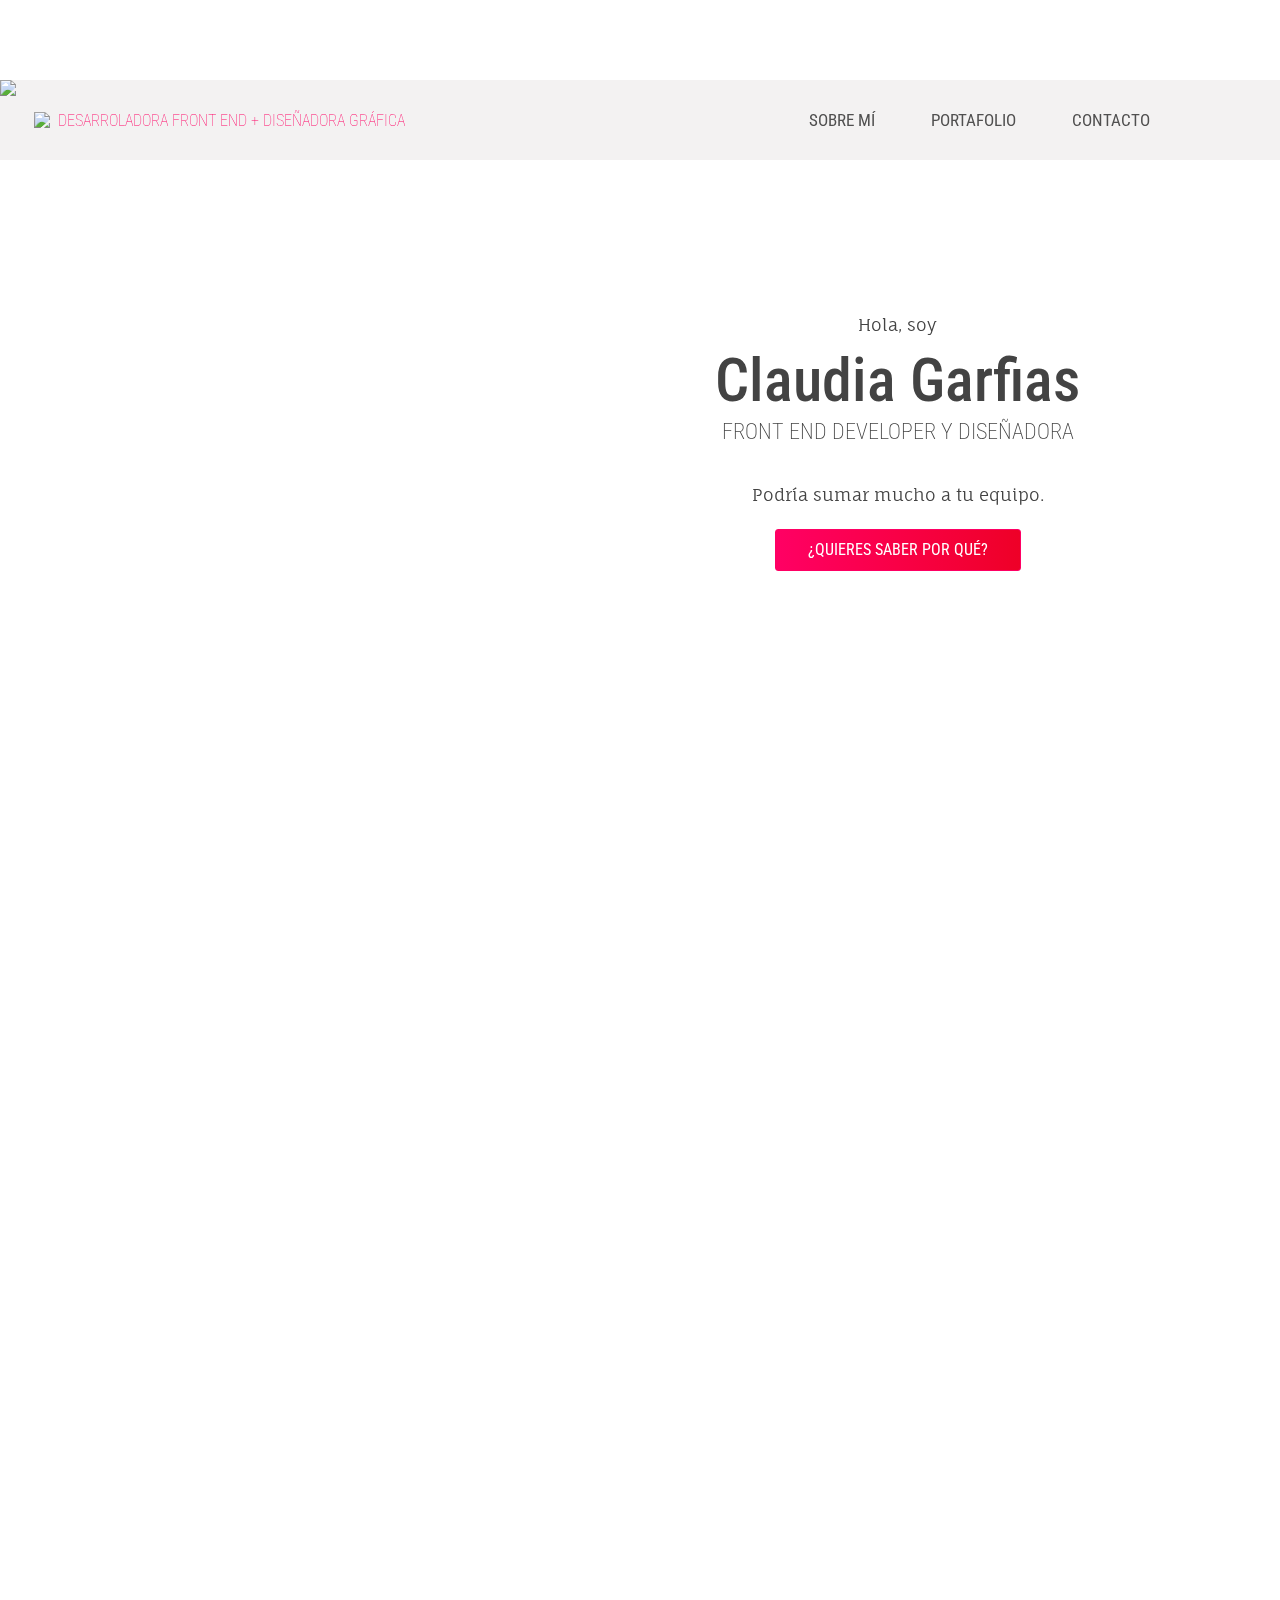
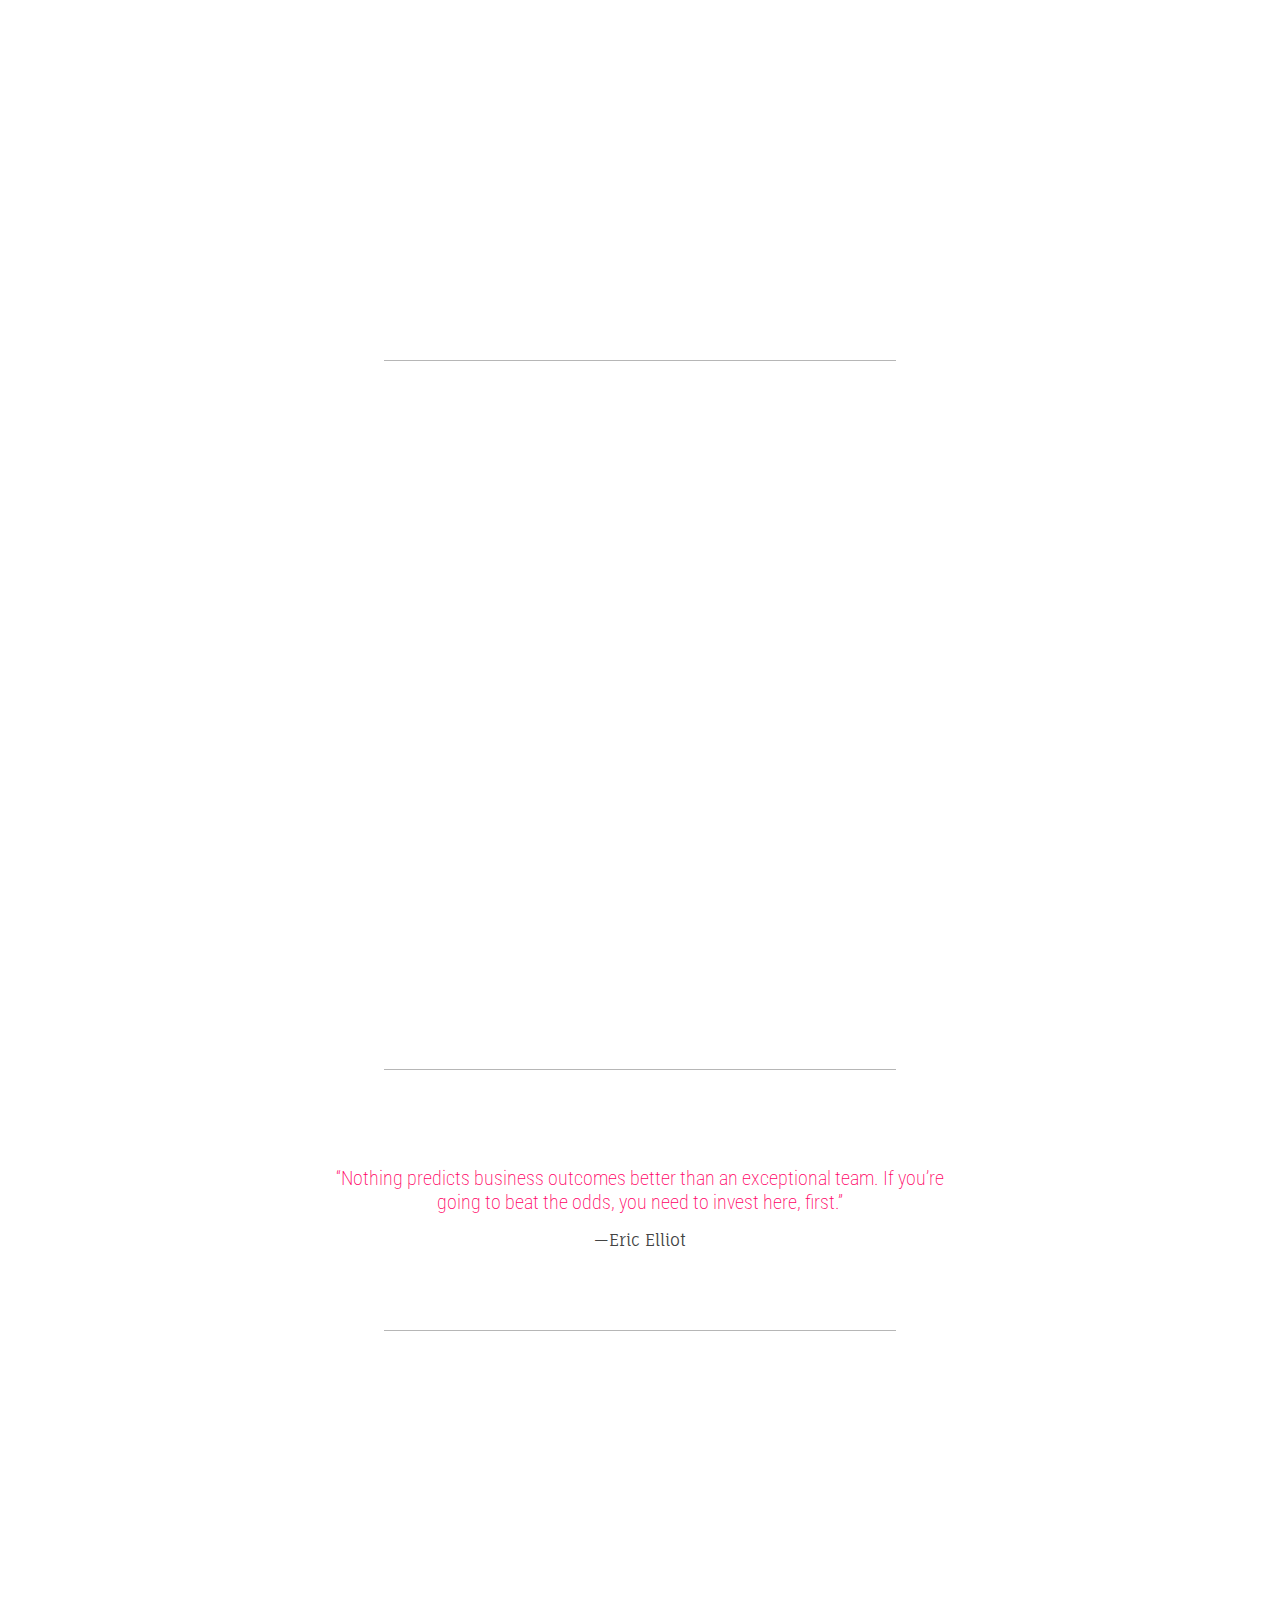
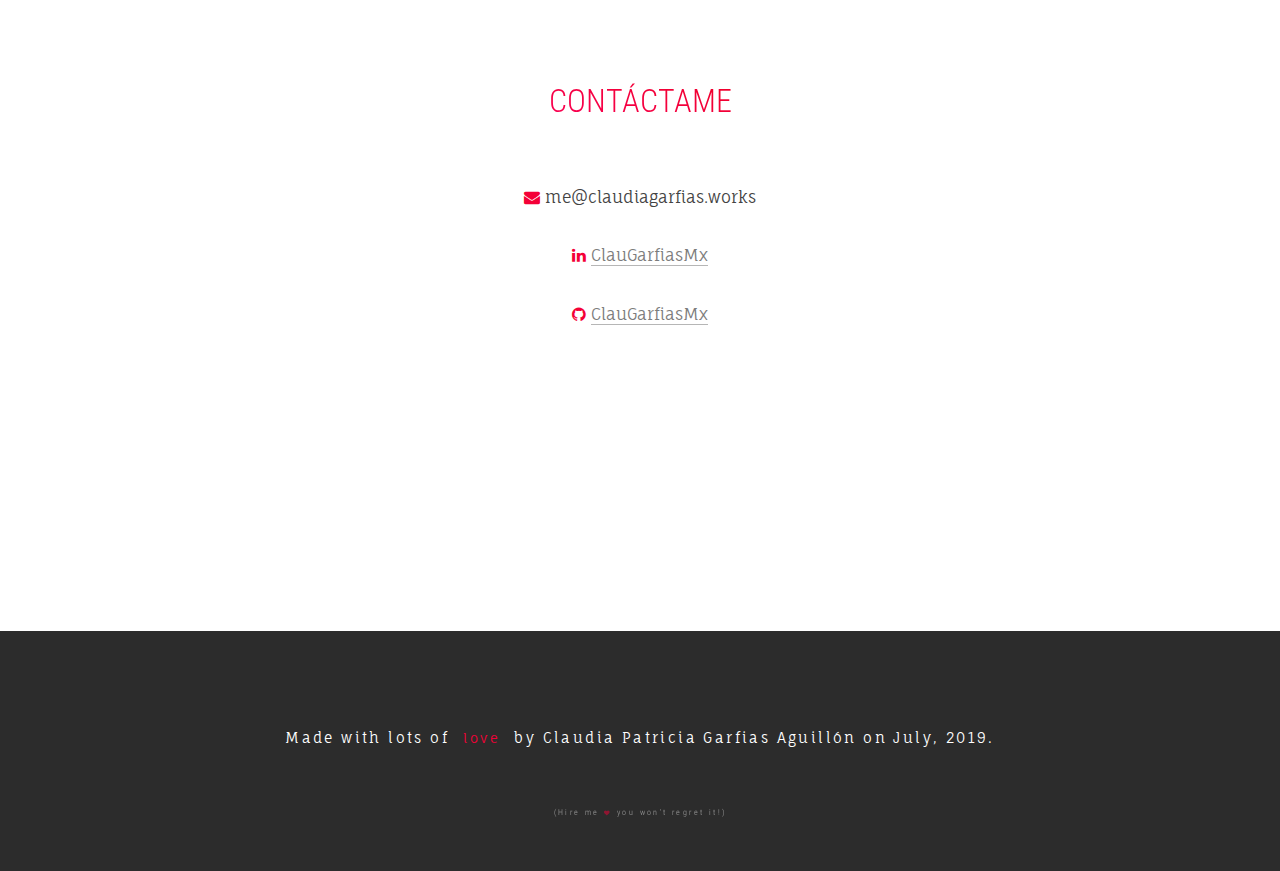
==== index.html @ 8181cc08 "the first commit" ====
<!DOCTYPE html>
<html>
  <head>
    <meta charset="utf-8" />
    <meta name="viewport" content="width=device-width, initial-scale=1" />
    <title>claudiaG | Frontend Designer</title>
    <meta
      property="og:site_name"
      content="Front End Developer + Graphic Designer, Let's work Together"
    />
    <meta property="og:locale" content="es_MX" />
    <meta property="og:type" content="website" />
    <meta property="og:title" content="Claudia Garfias: Frontend Developer" />
    <meta property="og:description" content="About Claudia & Projects" />
    <meta property="og:url" content="https://claudiagarfias.works/index.html" />
    <meta
      property="og:image"
      content="https://claudiagarfias.works/assets/claudia-garfias-frontend-developer-og-image"
    />
    <link
      rel="icon"
      type="image/png"
      href="https://claudiagarfias.works/assets/icon-clauG.png"
    />
    <link rel="stylesheet" href="https://unpkg.com/aos@next/dist/aos.css" />
    <link rel="stylesheet" href="font-awesome-4.7.0/css/font-awesome.min.css" />
    <link rel="stylesheet" href="style.css" />
  </head>

  <body>
    <header
      class="header-menu"
      data-aos="fade-zoom-in"
      data-aos-easing="ease-in-back"
    >
      <nav class="flex-row" id="main-nav">
        <div >

          <div id="reload-from-logo" class="main-nav-logo flex-row">
            <img 
            src="https://claudiagarfias.works/assets/logo-clauG.png"/>
            DESARROLADORA FRONT END + DISEÑADORA GRÁFICA</div>
        </div>
        <div id="main-menu" class="flex-row">
          <ul class="flex-row">
            <li><a href="#about">Sobre mí</a></li>
            <li><a href="#portfolio">Portafolio</a></li>
            <li><a class="contact-link" href="#contact">Contacto</a></li>
          </ul>
        </div>
      </nav>
    </header>
    <main class="main-container">
      <section class="ParallaxContainer">
        <img
          data-aos="fade-right"
          data-aos-delay="400"
          data-aos-duration="1500"
          class="profile-pic"
          src="https://claudiagarfias.works/assets/claudia-garfias-frontend-designer-forest-background-pinker.jpg"
        />
        <div class="hero-text">
          <div>
            <p class="iam" data-aos="flip-up" data-aos-delay="400">
              Hola, soy
            </p>
            <h1 data-aos="flip-up" data-aos-delay="500">
              Claudia Garfias
            </h1>
            <h3 data-aos="flip-up" data-aos-delay="600">
              <span>Front End Developer y Diseñadora</span>
            </h3>
            <p class="iam" data-aos="flip-up" data-aos-delay="600">
              Podría sumar mucho a tu equipo.
            </p>
            <button
              class="to-contact-button to-contact"
              data-aos="flip-up"
              data-aos-delay="700"
            >
              ¿Quieres saber por qué?
            </button>
            <div data-aos="flip-up" data-aos-delay="800"></div>
          </div>
        </div>
      </section>

      <section id="content">
        <!-- /////// ABOUT ME /////// -->
        <article class="about-me-article flex-center" id="about">
          <div>
            <header data-aos="zoom-out-down">
              <img
                class="logo-cg"
                src="https://claudiagarfias.works/assets/logo-clauG.jpg"
              />

              <h2 class="h2-styled">Soy Desarrolladora Front End + Diseñadora Gráfica</h2>
              <h3>
                <p
                  href=""
                  class="typewrite"
                  data-period="=1500"
                  data-type='[ "Autodidacta", "Trabajo en Equipo","Flexible", "Retributiva", "Creativa",  "Honesta", "Feedback Efectivo" ]'
                >
                  <span class="wrap"></span>
                </p>
              </h3>
            </header>
            <div data-aos="zoom-out-up">
              <p class="about-me-p">
                Aprendí de forma<strong> autodidacta</strong>
                a construir sitios web con
                <strong>WordPress, HTML y CSS</strong>. Luego entré al Bootcamp
                de <a href="https://laboratoria.la" target="_blank" rel="noopener noreferrer">Laboratoria</a>
                , donde desarrollé aplicaciones web usando
                <strong>JavaScript, React JS, GitHub, consumo de API</strong>
                y otras herramientas, en distintos proyectos
                 usando la metodología
                <strong>Ágil</strong>. Mi formación como
                <strong>Artista Visual</strong> aporta a mi carrera de
                <strong> Desarrolladora Web</strong> un toque de
                <strong>creatividad y atención a los detalles</strong>.
              </p>
              <p class="about-me-p">
                Soy capaz de desarrollar aplicaciones web estructuradas,
                eficientes y atractivas, individual o colaborativamente. Deseo
                generar un <strong>impacto positivo en la sociedad </strong>
                <a href="https://medium.com/@apps_71580/git-recetas-por-git-newbie-2e9ab75a8c0f"
                  target="_blank" rel="noopener noreferrer" rel="noopener noreferrer"
                  >compartiendo</a> lo que aprendo con otros. Soy<strong>honesta, trabajo duro y soy buena resolviendo
                  problemas</strong>.</p>

            </div>
          </div>
        </article>

        <hr />
        <!-- /////// PORTFOLIO /////// -->
        <article
          id="portfolio"
          class="portfolio flex-center"
          data-aos="fade-zoom-in"
          data-aos-easing="ease-in-back"
          data-aos-offset="0"
        >
          <div>
            <header data-aos="zoom-out-down" data-aos-delay="300">
              <h2 class="h2-styled">Conoce mi trabajo</h2>
              <h3>
                <p
                  href=""
                  class="typewrite"
                  data-period="1500"
                  data-type='[ "HTML5 + CSS3", "JavaScript","React JS", "WordPress", "Firebase",  "API REST" ]'
                >
                  <span class="wrap"></span>
                </p>
              </h3>
            </header>
            <div
              class="project-card-container"
              data-aos="zoom-in"
              data-aos-delay="400"
            >
              <div class="project-card" data-aos="zoom-in" data-aos-delay="400">
                <figure class="effect-milo">
                  <img
                    src="https://claudiagarfias.works/assets/laboratrivia.jpg"
                    alt="img11"
                  />
                  <figcaption>
                    <h3><span>Laboratrivia</span>: Trivia en JS</h3>

                    <p class="project-link">Links:
                        <a
                        href="https://claudiagarfias.works/laboratoria/laboratrivia/"
                        target="_blank" rel="noopener noreferrer" rel="noopener noreferrer"
                        ><i class="fa fa-hand-pointer-o" aria-hidden="true"></i> Demo
                      </a>
                      
                      <a
                        href="https://github.com/ClauGarfiasMx/laboratriviaReloaded"
                        target="_blank" rel="noopener noreferrer" rel="noopener noreferrer"
                        ><i class="fa fa-github" aria-hidden="true"></i> Code
                      </a>
                    </p>
                    <p>
                      Mi primer proyecto con JavaScript: Trivia interactiva en
                      JavaScript.
                    </p>
                    <p>
                      Tecnologías usadas: <br /><strong>
                        HTML5, CSS3 y JavaScript.
                      </strong>
                    </p>
                  </figcaption>
                </figure>
              </div>

              <div class="project-card" data-aos="zoom-in" data-aos-delay="600">
                <figure class="effect-milo">
                  <img
                    src="https://claudiagarfias.works/assets/back-to-the-oldies.jpg"
                    alt="img11"
                  />
                  <figcaption>
                    <h3><span>Back to the oldies</span>: OMDB Api</h3>

                    <p class="project-link">
                      <a
                        href="https://claudiagarfias.works/laboratoria/hackamovies/"
                        target="_blank" rel="noopener noreferrer" rel="noopener noreferrer"
                        ><i class="fa fa-hand-pointer-o" aria-hidden="true"></i> Demo
                      </a>

                      <a
                        href="https://github.com/ClauGarfiasMx/GDL002-hackathon-interna/tree/markup"
                        target="_blank" rel="noopener noreferrer"
                        ><i class="fa fa-github" aria-hidden="true"></i> Code
                      </a>
                    </p>
                    <p>
                      Fetch de data de OMDB Api: visualización de data de API
                      externa.
                    </p>
                    <p>
                      Tecnologías usadas: <br /><strong>
                        HTML5, CSS3, JavaScript, Api RESTful de OMDB.
                      </strong>
                    </p>
                  </figcaption>
                </figure>
              </div>

              <div class="project-card" data-aos="zoom-in" data-aos-delay="800">
                <figure class="effect-milo">
                  <img
                    src="https://claudiagarfias.works/assets/data-lovers.jpg"
                    alt="img11"
                  />
                  <figcaption>
                    <h3><span>Data</span>: Banco Mundial</h3>

                    <p class="project-link">
                      <a
                        href="https://claudiagarfias.works/laboratoria/datalovers/"
                        target="_blank" rel="noopener noreferrer"
                        ><i class="fa fa-hand-pointer-o" aria-hidden="true"></i> Demo
                      </a>

                      <a
                        href="https://github.com/ClauGarfiasMx/GDL002-data-lovers"
                        target="_blank" rel="noopener noreferrer"
                        ><i class="fa fa-github" aria-hidden="true"></i> Code
                      </a>
                    </p>
                    <p>
                      Manipulacion de data: se filtra, ordena y promedia data en
                      formato JSON.
                    </p>
                    <p>
                      Tecnologías usadas: <br /><strong>
                        JavaScript, HTML5, CSS3, JSON.
                      </strong>
                    </p>
                  </figcaption>
                </figure>
              </div>
            </div>

            <div
              class="project-card-container"
              data-aos="zoom-in"
              data-aos-delay="400"
            >
              <div class="project-card" data-aos="zoom-in" data-aos-delay="400">
                <figure class="effect-milo">
                  <img
                    src="https://claudiagarfias.works/assets/easy-login.jpg"
                    alt="img11"
                  />
                  <figcaption>
                    <h3><span>Easy Login</span>: Firebase para DB</h3>

                    <p class="project-link">
                      <a
                        href="https://daphnemx.github.io/GDL002-visitors/src/index.html"
                        target="_blank" rel="noopener noreferrer"
                        ><i class="fa fa-hand-pointer-o" aria-hidden="true"></i> Demo
                      </a>

                      <a
                        href="https://github.com/daphnemx/GDL002-visitors"
                        target="_blank" rel="noopener noreferrer"
                        ><i class="fa fa-github" aria-hidden="true"></i> Code
                      </a>
                    </p>
                    <p>
                      App para registro de visitantes en un coworking: uso de
                      Firebase.
                    </p>
                    <p>
                      Tecnologías usadas: <br /><strong>
                        HTML5, CSS3, JavaScript, Jest, Firebase.
                      </strong>
                    </p>
                  </figcaption>
                </figure>
              </div>

              <div class="project-card" data-aos="zoom-in" data-aos-delay="600">
                <figure class="effect-milo">
                  <img
                    src="https://claudiagarfias.works/assets/burger.jpg"
                    alt="img11"
                  />
                  <figcaption>
                    <h3><span>BurgerQueen</span>: React JS</h3>

                    <p class="project-link">
                      <a
                        href="https://claugarfiasmx.github.io/gdl002-burger-queen/#/"
                        target="_blank" rel="noopener noreferrer"
                        ><i class="fa fa-hand-pointer-o" aria-hidden="true"></i> Demo
                      </a>

                      <a
                        href="https://github.com/ClauGarfiasMx/GDL002-burger-queen"
                        target="_blank" rel="noopener noreferrer"
                        ><i class="fa fa-github" aria-hidden="true"></i> Code
                      </a>
                    </p>
                    <p>
                      Mi primer proyecto con React JS: App para levantar pedidos
                      en un restaurante, Firebase para DB.
                    </p>
                    <p>
                      Tecnologías usadas: <br /><strong>
                        React JS, Firebase.
                      </strong>
                    </p>
                  </figcaption>
                </figure>
              </div>
              <div class="project-card" data-aos="zoom-in" data-aos-delay="800">
                <figure class="effect-milo">
                  <img
                    src="https://claudiagarfias.works/assets/food.jpg"
                    alt="img11"
                  />
                  <figcaption>
                    <h3><span>Find&Eat</span>: Google Maps API</h3>

                    <p class="project-link">
                      <a
                        href="https://claudiagarfias.works/laboratoria/foodmaps/"
                        target="_blank" rel="noopener noreferrer"
                        ><i class="fa fa-hand-pointer-o" aria-hidden="true"></i> Demo
                      </a>

                      <a
                        href="https://github.com/ClauGarfiasMx/foodmaps-oh"
                        target="_blank" rel="noopener noreferrer"
                        ><i class="fa fa-github" aria-hidden="true"></i> Code
                      </a>
                    </p>
                    <p>
                      Web App Móvil con Google Maps API: Encuentra restaurantes
                      cercanos y filtra por categorías.
                    </p>
                    <p>
                      Tecnologías usadas: <br /><strong>
                        JavaScript, Google Maps API.
                      </strong>
                    </p>
                  </figcaption>
                </figure>
              </div>
            </div>

            <div
              class="project-card-container"
              data-aos="zoom-in"
              data-aos-delay="400"
            >
              <div class="project-card" data-aos="zoom-in" data-aos-delay="400">
                <figure class="effect-milo">
                  <img
                    src="https://claudiagarfias.works/assets/bamsa.jpg"
                    alt="img11"
                  />
                  <figcaption>
                    <h3><span>Bamsa</span>: WordPress</h3>

                    <p class="project-link">
                      <a href="https://bamsa.com.mx" target="_blank" rel="noopener noreferrer"
                        ><i class="fa fa-hand-pointer-o" aria-hidden="true"></i> Website
                      </a>
                    </p>
                    <p>
                      Web informativa creada en WordPress: uso de distintos
                      plugins.
                    </p>
                    <p>
                      Tecnologías usadas: <br /><strong>
                        WordPress, Divi Theme, Google Analytics.
                      </strong>
                    </p>
                  </figcaption>
                </figure>
              </div>

              <div class="project-card" data-aos="zoom-in" data-aos-delay="600">
                <figure class="effect-milo">
                  <img
                    src="https://claudiagarfias.works/assets/foundry.jpg"
                    alt="img11"
                  />
                  <figcaption>
                    <h3><span>RBP Metalurgia</span>: WordPress</h3>

                    <p class="project-link">
                      <a href="http://fundicion.sektor33.de/" target="_blank" rel="noopener noreferrer"
                        ><i class="fa fa-hand-pointer-o" aria-hidden="true"></i> Website
                      </a>
                    </p>
                    <p>
                      Sitio informativo en WordPress: Web empresarial creada en
                      WordPress.
                    </p>
                    <p>
                      Tecnologías usadas: <br /><strong>
                        WordPress, Divi Theme.
                      </strong>
                    </p>
                  </figcaption>
                </figure>
              </div>
              <div class="project-card" data-aos="zoom-in" data-aos-delay="800">
                <figure class="effect-milo">
                  <img
                    src="https://claudiagarfias.works/assets/aluminio.jpg"
                    alt="img11"
                  />
                  <figcaption>
                    <h3><span>Aluminio Industrial</span>: WordPress</h3>

                    <p class="project-link">
                      <a href="https://aluminioindustrial.mx" target="_blank" rel="noopener noreferrer"
                        ><i class="fa fa-hand-pointer-o" aria-hidden="true"></i> Website
                      </a>
                    </p>
                    <p>
                      Mi primer proyecto con WordPress: Sitio corporativo creado
                      co WordPress usando distintos plugins.
                    </p>
                    <p>
                      Tecnologías usadas: <br /><strong>
                        WordPress.
                      </strong>
                    </p>
                  </figcaption>
                </figure>
              </div>
            </div>
            <!-- <img
              class="down-arrow to-about-arrow"
              alt="down-arrow"
              src="data:image/svg+xml;base64,
[base64]"
            /> -->
          </div>
        </article>

        <hr />
        <!-- /////////REST (QUOTE) SECTION ////////////-->
        <p class="quote">
            <q
              >Nothing predicts business outcomes better than an exceptional
              team. If you’re going to beat the odds, you need to invest
              here, first.</q
            >
            <p>—Eric Elliot</p>
          </p>

          <hr />

        <!-- /////////CONTACT SECTION ////////////-->
        <article class="flex-center" id="contact">
          <div>
            <h2 class="h2-styled">Contáctame</h2>
            <div>
              <p class="about-me-p"><i class="fa fa-envelope"></i>
                me@claudiagarfias.works
              </p>
              <p class="about-me-p">
                <i class="fa fa-linkedin" aria-hidden="true"></i>
                <a
                  href="https://www.linkedin.com/in/ClauGarfiasMx/"
                  target="_blank" rel="noopener noreferrer"
                  >ClauGarfiasMx </a
                ></p><p class="about-me-p"><i class="fa fa-github" aria-hidden="true"></i>
                <a href="https://github.com/ClauGarfiasMx" target="_blank" rel="noopener noreferrer"
                  >ClauGarfiasMx</a
                >
              </p>
            </div>
          </div>
        </article>
      </section>
      <footer class="flex-column-center"><p>Made with lots of <span> love </span> by Claudia Patricia Garfias Aguillón on July, 2019.</p><p class="small">(Hire me <i class="fa fa-heart"></i> you won't regret it!)</p></footer>
    </main>
    <!-- Global site tag (gtag.js) - Google Analytics -->
    <script
      async
      src="https://www.googletagmanager.com/gtag/js?id=UA-142837494-1"
    ></script>
    <script src="https://unpkg.com/aos@next/dist/aos.js"></script>
    <script>
      window.dataLayer = window.dataLayer || [];
      function gtag() {
        dataLayer.push(arguments);
      }
      gtag("js", new Date());

      gtag("config", "UA-142837494-1");
    </script>
    <script src="jquery-3.4.1.min.js"></script>
    <script src="./index.js"></script>
  </body>
</html>
---- style.css ----
@import url("https://fonts.googleapis.com/css?family=Roboto+Condensed:300,400,700|Fauna+One&display=swap");
*,
*:before,
*:after {
  -webkit-box-sizing: border-box;
  -moz-box-sizing: border-box;
  box-sizing: border-box;
  text-align: center;
}

html,
body {
  margin: 0;
  scroll-behavior: smooth;
  color: #434343;
}
hr {
  border: none;
  height: 0.055rem;
  background-color: #b6b6b6;
  margin: 5rem 30% 0 30%;
}

.main-container {
  overflow-x: hidden;
  transform: none !important;
  margin-top: 5rem;
}
/*NAV*/
.flex-column {
  display: flex;
  flex-direction: column;
}

.flex-row {
  display: flex;
  flex-direction: row;
  align-items: center;
  justify-content: space-between;
}

.flex-row-center {
  display: flex;
  flex-direction: row;
  align-items: center;
  justify-content: center;
}

.flex-column-center {
  display: flex;
  flex-direction: column;
  align-items: center;
  justify-content: center;
}

#main-nav {
  color: #ffff;
  padding: 0.5rem auto 0.5rem auto;
  width: 100%;
  background-color: #f0efefc9;
  height: 5rem;
  position: fixed;
  z-index: 100;
  top: 0;
}
.main-nav-logo {
  color: #ff0064;
  font-family: "Roboto Condensed", sans-serif;
  font-weight: 100;
  margin-left: 1.5rem;
  cursor: pointer;
}
.main-nav-logo img {
  max-height: 3rem;
  margin-right: 0.5rem;
}

.main-nav-logo-scrolled {
  margin-left: 1.5rem;
  cursor: pointer;
}

.scrolled-nav {
  height: 45px !important;
  line-height: 45px !important;
}

.scrolled-nav div {
  opacity: 0.9;
}
.scrolled-nav img {
  height: 2rem;
}

nav {
  padding: 0.65rem;
}

li {
  font-family: "Roboto Condensed", sans-serif;
  font-size: 1.05rem;
  padding: 0.25rem 1rem;
  list-style-type: none;
}

li a {
  padding: 0.25rem 1.5rem 0.25rem 0;
  text-decoration: none;
  color: #505050;
  text-transform: uppercase;
}

li a:hover {
  color: #ff0064;
}

.contact-link {
  border: none;
}
.contact-menu {
  border: none;
}

ul {
  margin-right: 5rem;
}

p {
  font-family: "Fauna One", serif;
}
q {
  font-family: "Roboto Condensed", serif;
  font-size: 1.25rem;
  font-weight: 200;
}

.quote {
  max-width: 50%;
  margin: 6rem auto 1rem auto;
  color: #ff0064;
}

h1 {
  font-family: "Roboto Condensed", serif;
  font-weight: 500;
  font-size: 3.75rem;
  line-height: 1;
  margin: 0.5rem;
}

h2 {
  font-family: "Roboto Condensed", serif;
  font-weight: 300;
  text-transform: uppercase;
}

.h2-styled {
  font-family: "Roboto Condensed", serif;
  font-size: 2rem;
  margin: auto 0.5rem;
  /* font-weight: 500; */
  background: linear-gradient(to top right, #ff0064, #ee0027);
  -webkit-background-clip: text;
  -webkit-text-fill-color: transparent;
}
.hero-text {
  margin-bottom: 15%;
}
.hero-text h3 {
  font-family: "Roboto Condensed", serif;
  text-transform: uppercase;
  font-weight: 200;
  font-size: 1.35rem;
  margin: 0 auto 2.5rem auto;
}
i {
  color: #f40037;
}
.logo-cg {
  width: 7rem;
  padding: 0.25rem;
  margin: 0rem 2rem 3rem 2rem;
}

.iam {
  font-family: "Fauna One", serif;
  font-size: 1.05rem;
  margin: 1rem;
}

article {
  height: 100vh;
  padding-top: 5rem;
}

.down-arrow {
  margin-top: 2rem;
  max-height: 2.5rem;
  -webkit-animation: heartbeat 1.5s ease-in-out infinite both;
  animation: heartbeat 1.5s ease-in-out infinite both;
  cursor: pointer;
}
.ParallaxContainer {
  display: flex;
  height: 100vh;
  justify-content: space-between;
  align-items: center;
}

.profile-pic {
  height: 100%;
}

.hero-text {
  margin-right: 15%;
}
.hero-text h2 {
  margin: 0 auto 2rem auto;
}
#content {
  /* position: absolute; */
  width: 100%;
  background-color: #fff;
}
.flex-center {
  display: flex;
  align-content: center;
  align-items: center;
  justify-content: center;
}

.typewrite {
  font-family: "Roboto Condensed", sans-serif;
  font-size: 1.5rem;
  margin: 3rem 0.5rem;
  font-weight: 200;
  color: #868686;
  text-transform: uppercase;
}

.to-contact-button {
  border: none;
  background-image: linear-gradient(
    to right,
    #ff0064,
    #fc0055,
    #f90046,
    #f40037,
    #ee0027
  );
  color: #fff;
  cursor: pointer;
  padding: 0.65rem 2rem;
  font-family: "Roboto Condensed", sans-serif;
  border-radius: 3px;
  text-transform: uppercase;
  font-size: 1rem;
  border: none;
  margin-top: 0.5rem;
  border: 1px solid #ff0064;
}

.to-contact-button:hover {
  border: 1px solid linear-gradient(to top right, #ff0064, #ee0027);
  /* color: linear-gradient(to top right, #ff0064, #ee0027); */
  transform: scale(1.05) !important;
  transition: 0.25s !important;
  background-image: none;
  background-color: #fff;
  background: linear-gradient(to top right, #ff0064, #ee0027);
  -webkit-background-clip: text;
  -webkit-text-fill-color: transparent;
}
.about-me-p {
  max-width: 50%;
  margin: 2rem auto;
  line-height: 1.65rem;
}

.about-me-p a {
  text-decoration: none;
  color: #7c7c7c;
  border-bottom: 1px solid #b6b6b6;
}

.about-me-p a:hover {
  color: #ff0064;
}

.portfolio {
  /* background-color: #292929; */
  height: auto;
  padding: 8rem 0;
}
/* .portfolio div {
  margin: 2rem auto;
} */

.project-card-container {
  display: flex;
  justify-content: center;
  padding: 0 15%;
}

.project-card {
  display: flex;
  justify-content: center;
  position: relative;
  margin: 0;
  padding: 1em;
  list-style: none;
  text-align: center;
}

/* Common style */
.project-card figure {
  position: relative;
  /* float: left; */
  overflow: hidden;
  margin: 10px 1%;
  min-width: 320px;
  max-width: 480px;
  max-height: 360px;
  width: 48%;
  text-align: center;
}

.project-card figure img {
  position: relative;
  display: block;
  min-height: 100%;
  max-width: 100%;
  opacity: 0.5;
}

.project-card figure figcaption {
  padding: 1.5rem;
  color: #fff;
  font-size: 1.25em;
  -webkit-backface-visibility: hidden;
  backface-visibility: hidden;
}

.project-card figure figcaption::before,
.project-card figure figcaption::after {
  pointer-events: none;
}

.project-card figure figcaption,
.project-card figure figcaption > a {
  position: absolute;
  top: 0;
  left: 0;
  width: 100%;
  height: 100%;
}

.project-card figure figcaption a {
  font-weight: 100;
  margin-top: 1rem;
  font-size: 1.15rem;
  color: #fff;
  line-height: 2rem;
  text-decoration: none;
  width: 100%;
}
figcaption a {
  margin: 0 1rem;
}
.project-card figure figcaption a:hover {
  color: #ff0064;
}

.project-link {
  font-family: "Roboto Condensed", sans-serif !important;
  background-color: #1f1f1fe5;
  border: none !important;
  width: 100%;
}

.fa-hand-pointer-o {
  font-size: 1.1rem;
}

.project-card figure h3 {
  font-weight: 300;
  font-family: "Roboto Condensed", sans-serif !important;

  font-size: 1.25rem;
}

.project-card figure h3 span {
  font-weight: 600;
}

.project-card figure h3,
.project-card figure p {
  margin: 0;
}

.project-card figure p {
  letter-spacing: 1px;
  font-size: 68.5%;
  margin: 0 auto.65rem auto;
}

figure.effect-milo {
  background-image: linear-gradient(to top right, #ff0064, #ee0027);
}

figure.effect-milo img {
  max-width: none;
  /* width: -webkit-calc(100% + 60px);
  width: calc(100% + 60px); */
  width: 100%;
  opacity: 1;
  -webkit-transition: opacity 0.35s, -webkit-transform 0.35s;
  transition: opacity 0.35s, transform 0.35s;
  /* -webkit-transform: translate3d(-30px, 0, 0) scale(1);
  transform: translate3d(-30px, 0, 0) scale(1); */
  -webkit-backface-visibility: hidden;
  backface-visibility: hidden;
}

figure.effect-milo:hover img {
  opacity: 0.1;
  -webkit-transform: translate3d(0, 0, 0) scale(1.12);
  transform: translate3d(0, 0, 0) scale(1.12);
}

figure.effect-milo h3 {
  position: absolute;
  right: 0;
  bottom: 0;
  padding: 0.15em 0 0.5em 0.15em;
  border-bottom: 1px solid #ff0064;
  background-color: #000000de;
  width: 100%;
}

figure.effect-milo p {
  padding: 0 0 0 0.5rem;
  width: 95%;
  border-left: 1px solid #fff;
  text-align: left;
  opacity: 0;
  -webkit-transition: opacity 0.35s, -webkit-transform 0.35s;
  transition: opacity 0.35s, transform 0.35s;
  -webkit-transform: translate3d(-40px, 0, 0);
  transform: translate3d(-40px, 0, 0);
}

figure.effect-milo:hover p {
  opacity: 1;
  -webkit-transform: translate3d(0, 0, 0);
  transform: translate3d(0, 0, 0);
}

#contact p {
  max-width: 100% !important;
}
#contact h2 {
  padding-bottom: 2rem;
}

footer {
  font-family: "Roboto Condensed", serif;
  color: #fff;
  font-size: 0.85rem;
  height: 12rem;
  background-color: #2c2c2c;
  font-weight: 300;
  letter-spacing: 0.15rem;
  padding: 10rem 1rem 5rem 1rem;
}

footer span {
  color: #f40037;
  font-family: "Fauna One", serif;
  font-size: 0.8rem;
  margin: auto 0.5rem;
}

footer p.small {
  font-family: "Roboto Condensed", serif;
  font-size: 0.5rem;
  margin: 3rem auto;
  opacity: 0.5;
}

.fa-heart {
  font-size: 0.35rem;
}

/* ----------------------------------------------
 * Generated by Animista on 2019-6-21 9:8:50
 * w: http://animista.net, t: @cssanimista
 * ---------------------------------------------- */

/**
 * ----------------------------------------
 * animation heartbeat
 * ----------------------------------------
 */
@-webkit-keyframes heartbeat {
  from {
    -webkit-transform: scale(1);
    transform: scale(1);
    -webkit-transform-origin: center center;
    transform-origin: center center;
    -webkit-animation-timing-function: ease-out;
    animation-timing-function: ease-out;
  }
  10% {
    -webkit-transform: scale(0.91);
    transform: scale(0.91);
    -webkit-animation-timing-function: ease-in;
    animation-timing-function: ease-in;
  }
  17% {
    -webkit-transform: scale(0.98);
    transform: scale(0.98);
    -webkit-animation-timing-function: ease-out;
    animation-timing-function: ease-out;
  }
  33% {
    -webkit-transform: scale(0.87);
    transform: scale(0.87);
    -webkit-animation-timing-function: ease-in;
    animation-timing-function: ease-in;
  }
  45% {
    -webkit-transform: scale(1.15);
    transform: scale(1.15);
    -webkit-animation-timing-function: ease-out;
    animation-timing-function: ease-out;
  }
}
@keyframes heartbeat {
  from {
    -webkit-transform: scale(1);
    transform: scale(1);
    -webkit-transform-origin: center center;
    transform-origin: center center;
    -webkit-animation-timing-function: ease-out;
    animation-timing-function: ease-out;
  }
  10% {
    -webkit-transform: scale(0.91);
    transform: scale(0.91);
    -webkit-animation-timing-function: ease-in;
    animation-timing-function: ease-in;
  }
  17% {
    -webkit-transform: scale(0.98);
    transform: scale(0.98);
    -webkit-animation-timing-function: ease-out;
    animation-timing-function: ease-out;
  }
  33% {
    -webkit-transform: scale(0.87);
    transform: scale(0.87);
    -webkit-animation-timing-function: ease-in;
    animation-timing-function: ease-in;
  }
  45% {
    -webkit-transform: scale(1.15);
    transform: scale(1.15);
    -webkit-animation-timing-function: ease-out;
    animation-timing-function: ease-out;
  }
}

@media screen and (max-width: 1200px) {
  hr {
  }

  .quote {
    margin: 3rem auto 1rem auto;
  }
  .typewrite {
    font-size: 1.15rem;
  }
  .main-container {
    margin-top: 0;
  }
  .header-menu {
    display: none !important;
  }
  .profile-pic {
    height: 600px;
  }
  .ParallaxContainer {
    height: auto;
    padding-bottom: 0;
  }
  article {
    height: auto;
    padding: 5rem 1rem;
  }
}
@media screen and (max-width: 800px) {
  h1 {
    font-size: 2.75rem;
  }

  h2,
  .h2-styled {
    font-size: 1.75rem;
  }

  article {
    height: auto;
  }

  .ParallaxContainer {
    display: block;
    height: auto;
    /* padding-bottom: 3rem; */
  }
  .profile-pic {
    width: 100%;
    height: auto;
  }

  .hero-text {
    margin: auto;
    padding-bottom: 2rem;
  }

  .iam {
    padding-top: 1.5rem;
    font-size: 1rem;
  }

  .down-arrow {
    display: none;
  }
  .flex-center {
    display: block;
  }

  .about-me-article {
    padding-bottom: 5rem;
  }
  .about-me-p {
    max-width: 100%;
    margin: auto;
    padding: 1.75rem 1rem 1rem 1rem;
  }

  .portfolio {
    padding-top: 2rem;
  }

  .portfolio div {
    display: block;
  }

  .project-card {
    display: flex !important;
    justify-content: center;
    margin: 0.5rem !important;
    padding: 1rem;
    max-width: 95%;
  }
}
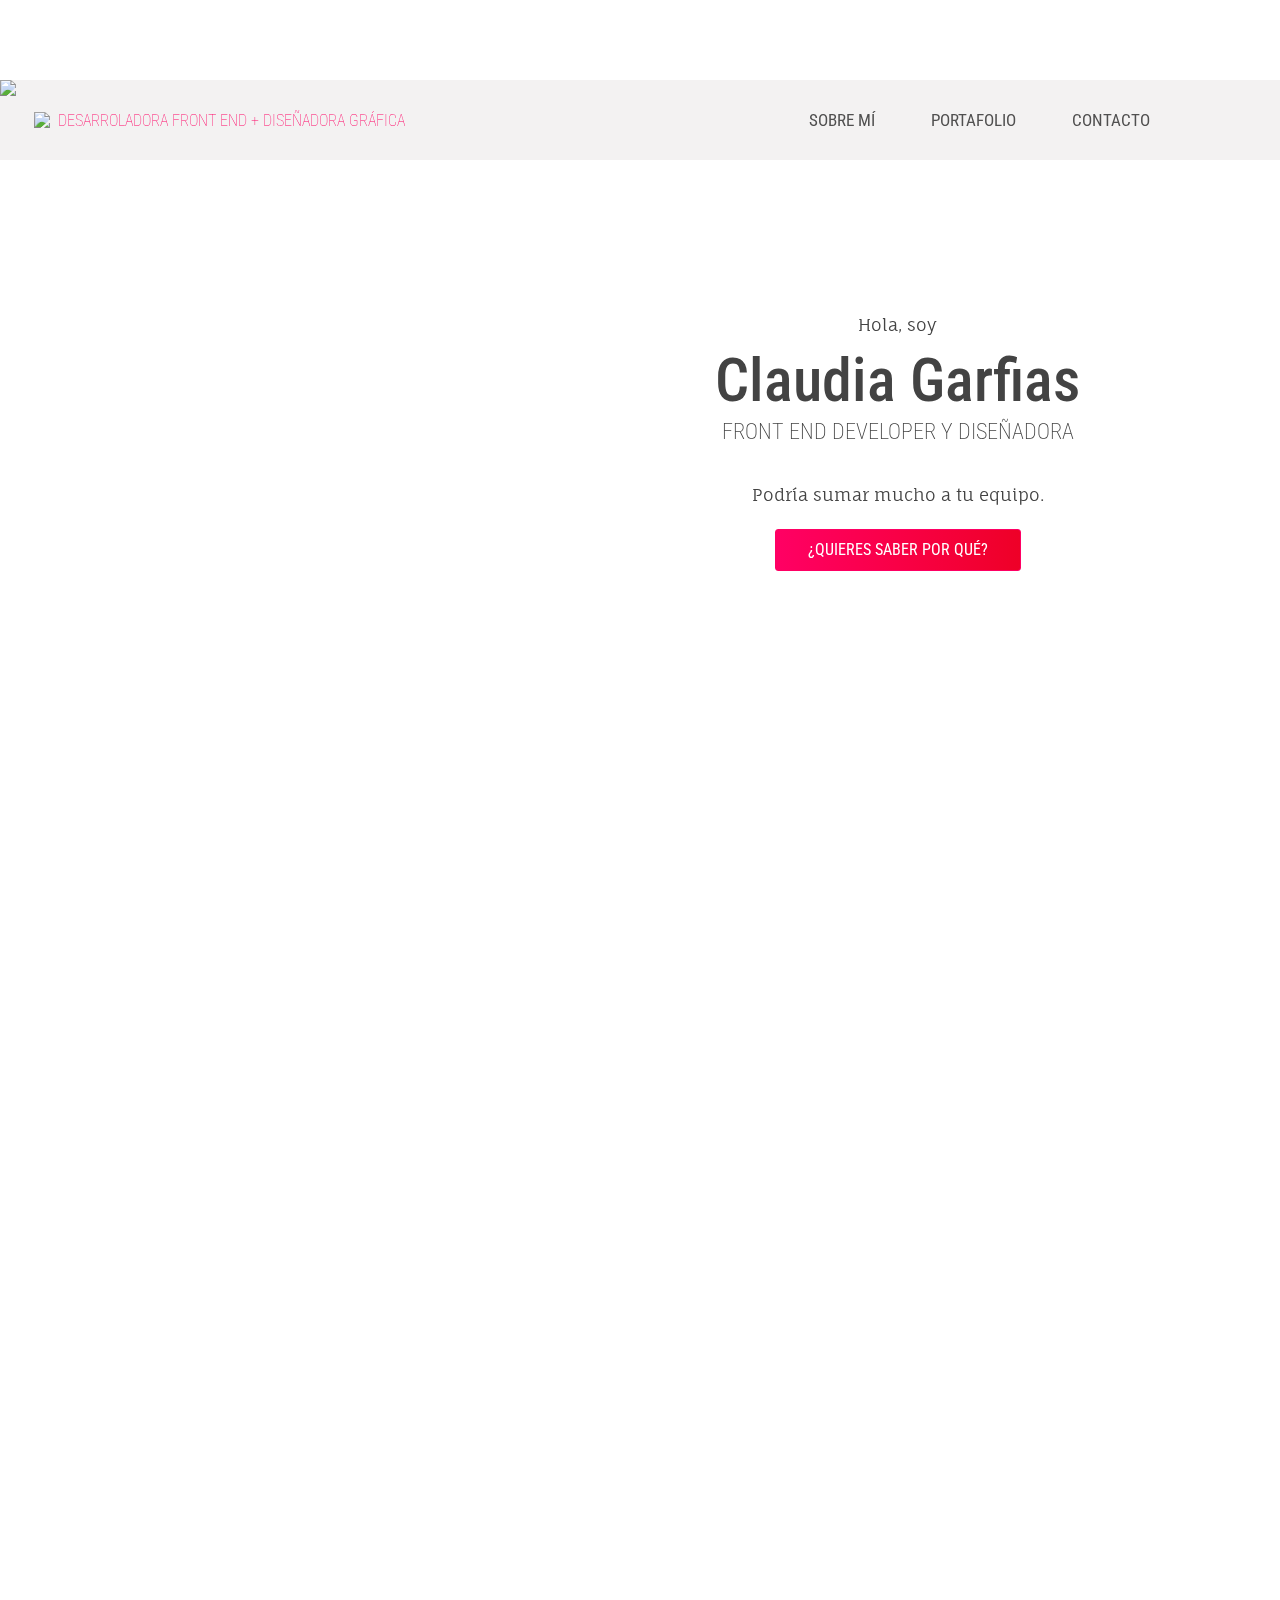
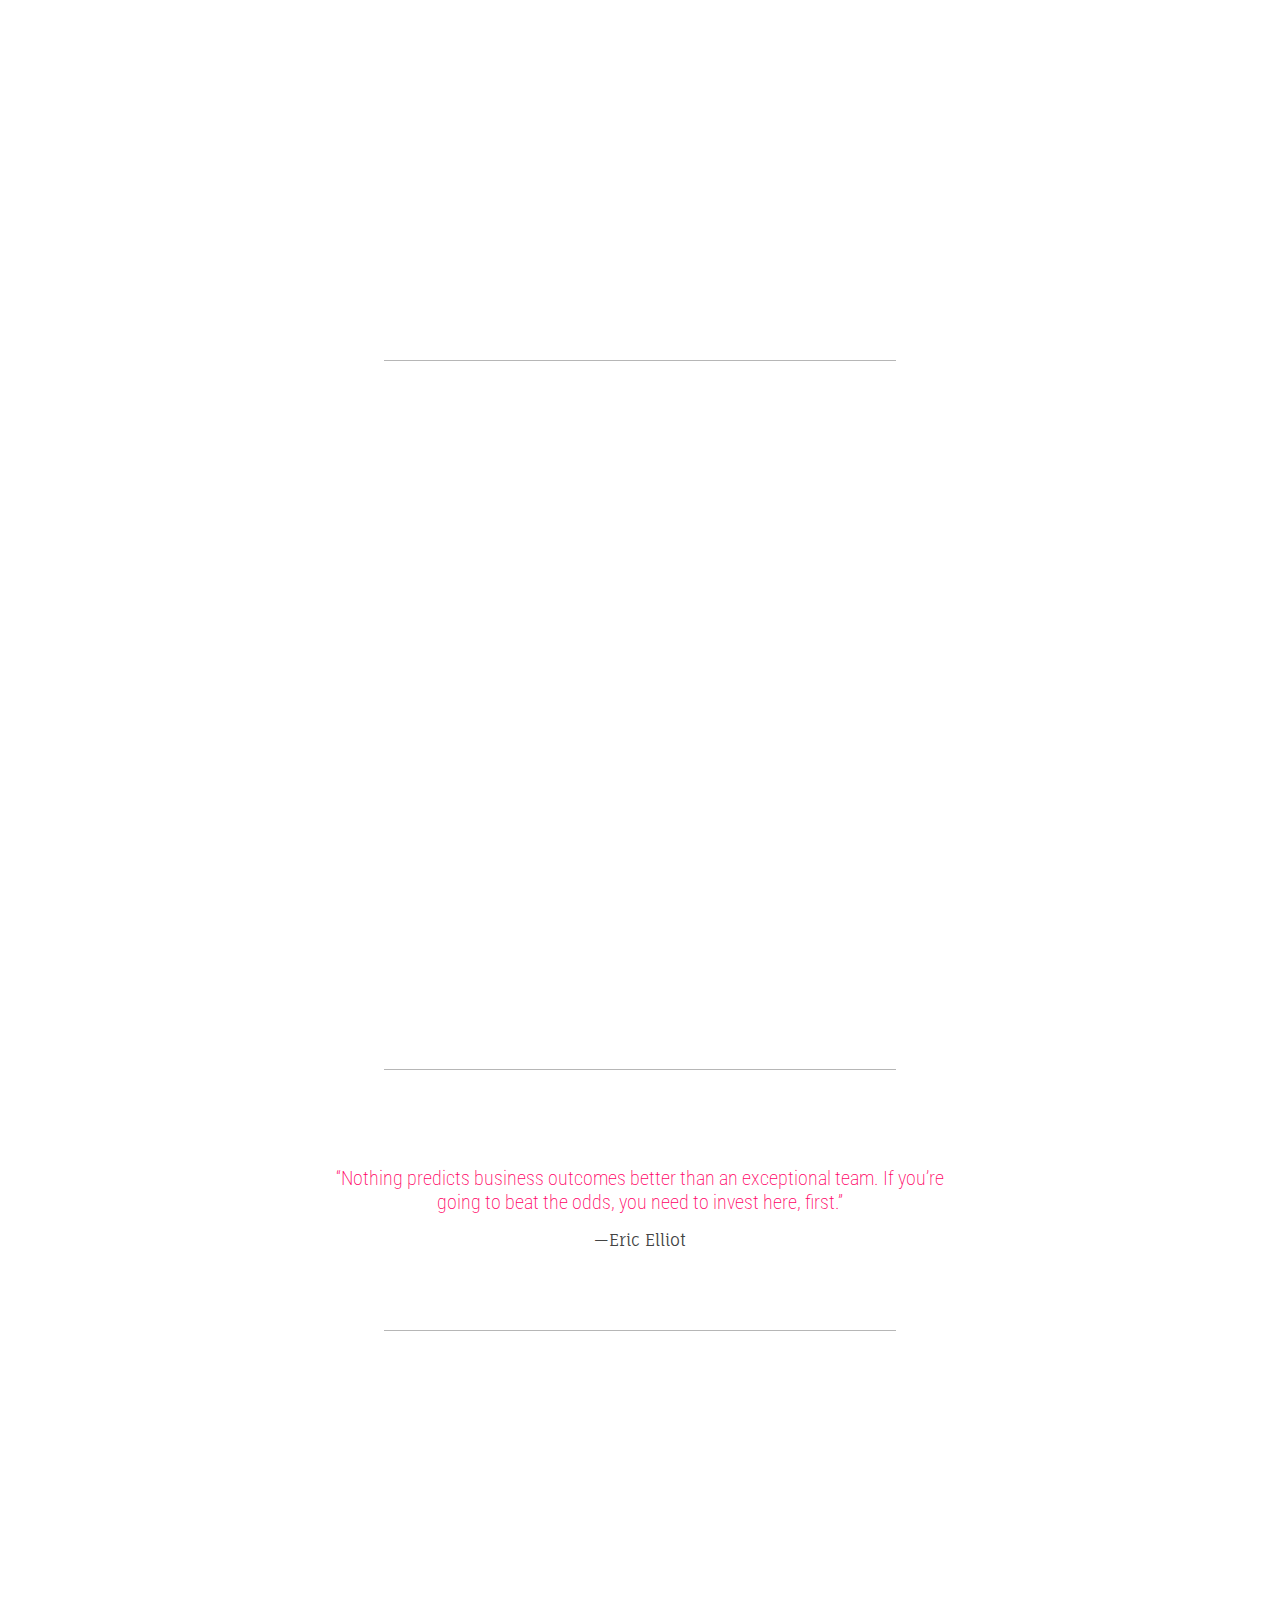
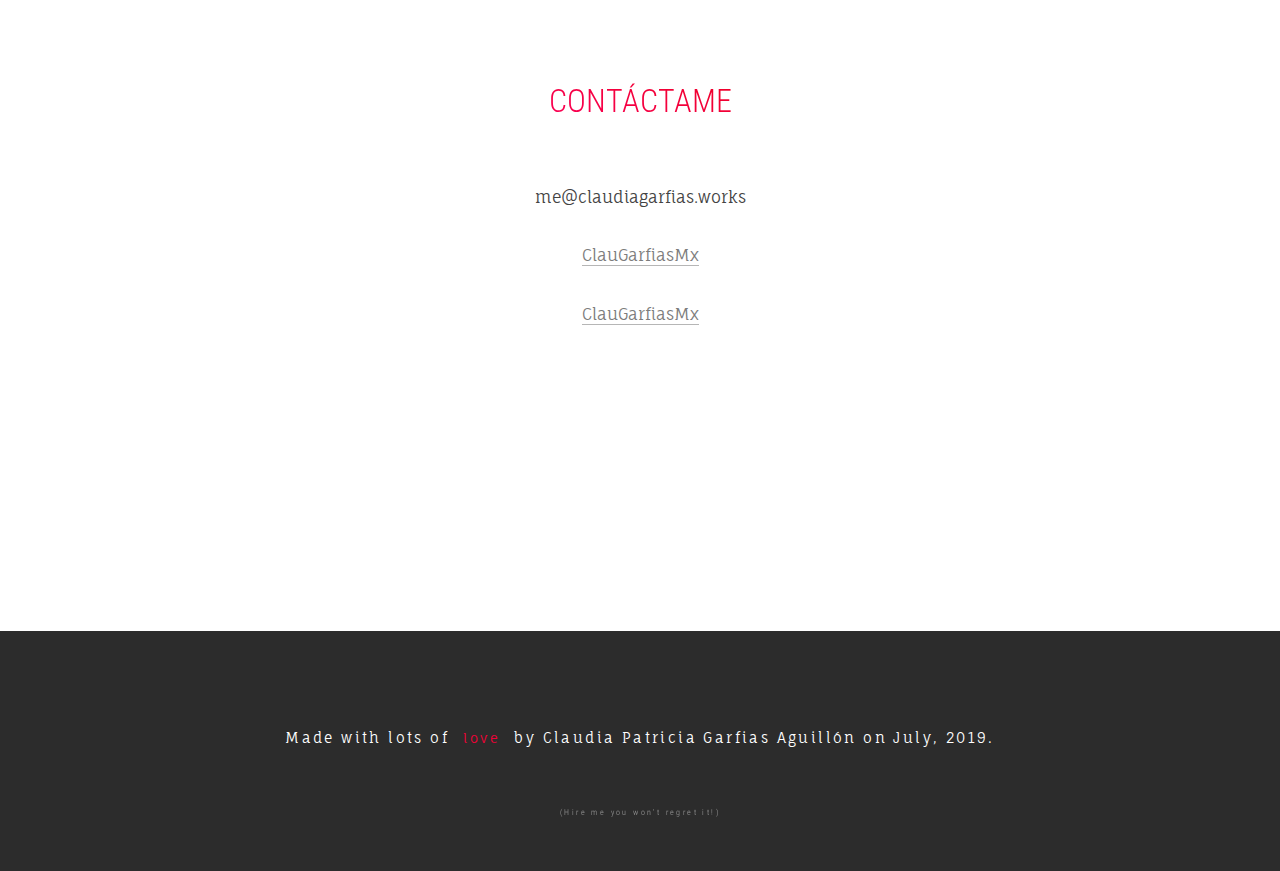
==== commit 12a31448: "stupid gitignore" ====
--- a/index.html
+++ b/index.html
@@ -23,7 +23,7 @@
       href="https://claudiagarfias.works/assets/icon-clauG.png"
     />
     <link rel="stylesheet" href="https://unpkg.com/aos@next/dist/aos.css" />
-    <link rel="stylesheet" href="font-awesome-4.7.0/css/font-awesome.min.css" />
+    <link rel="stylesheet" href="font-awesome/css/font-awesome.min.css" /> 
     <link rel="stylesheet" href="style.css" />
   </head>
 
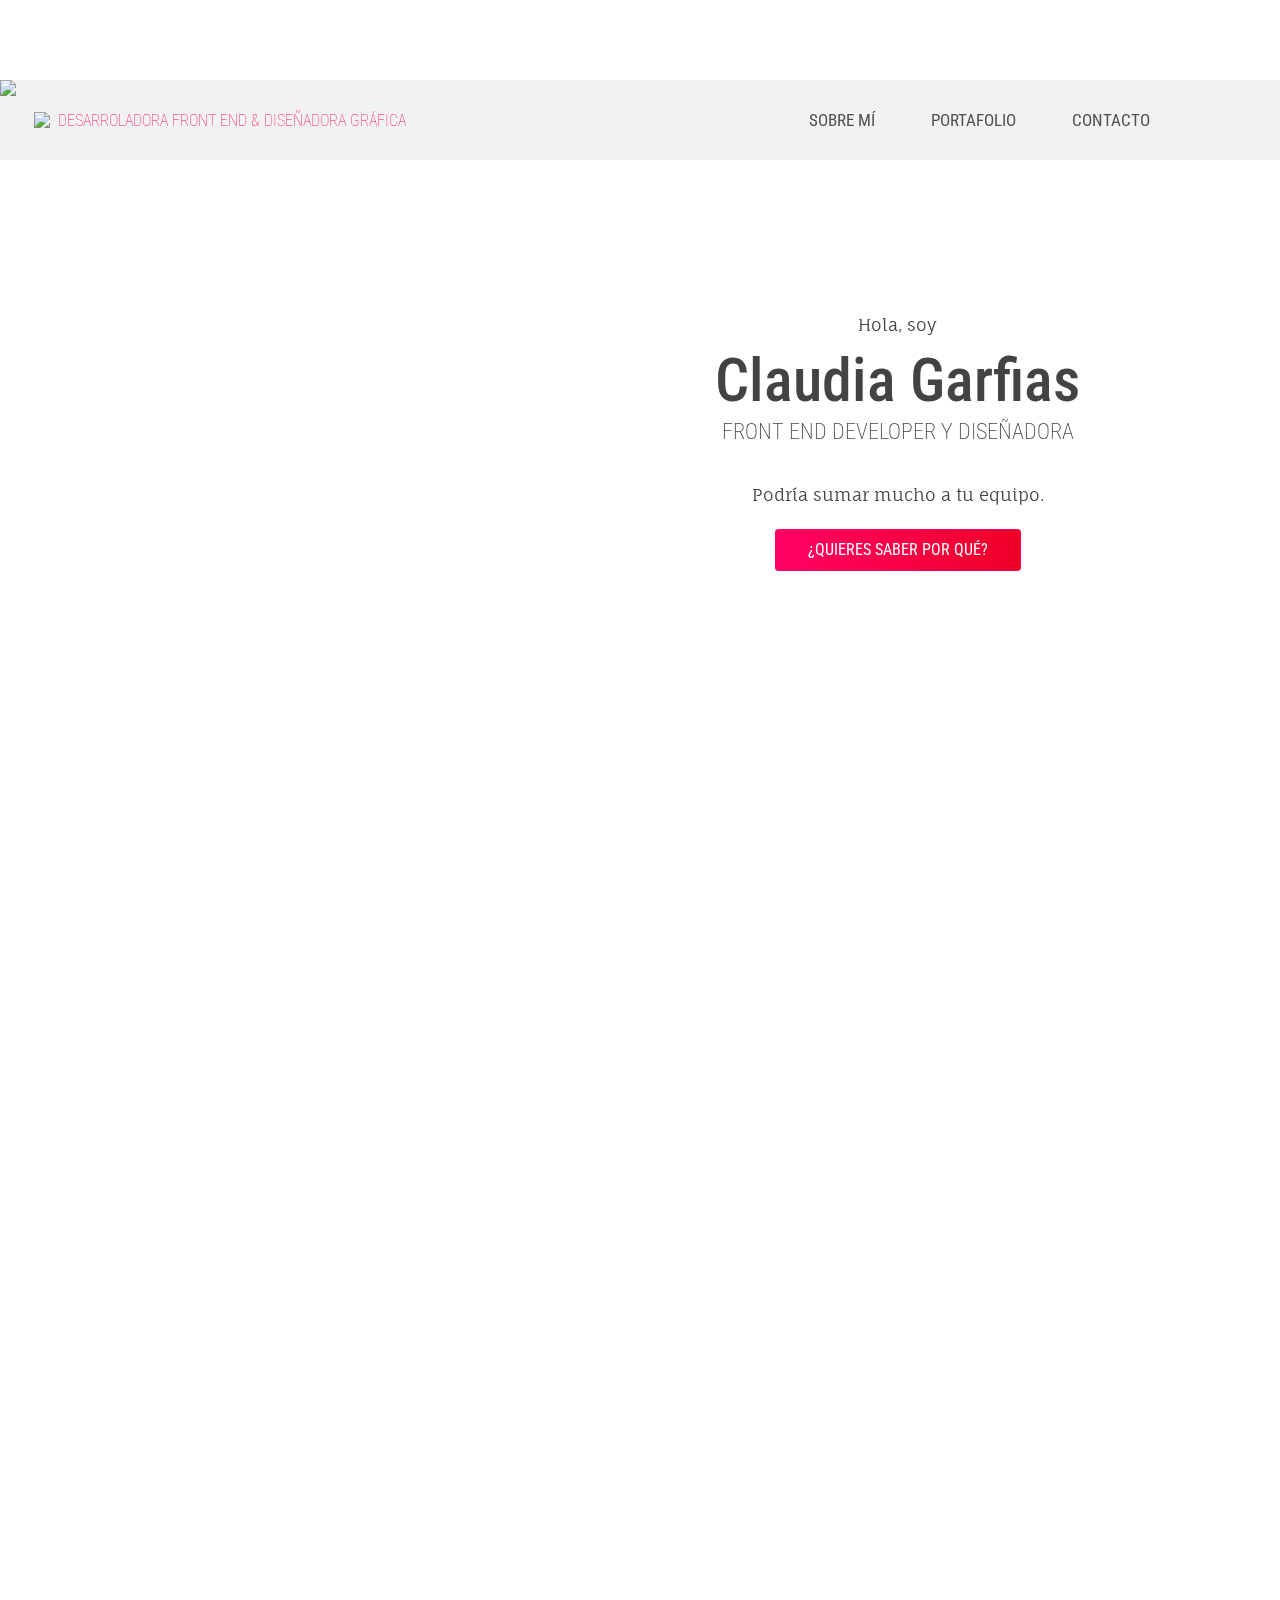
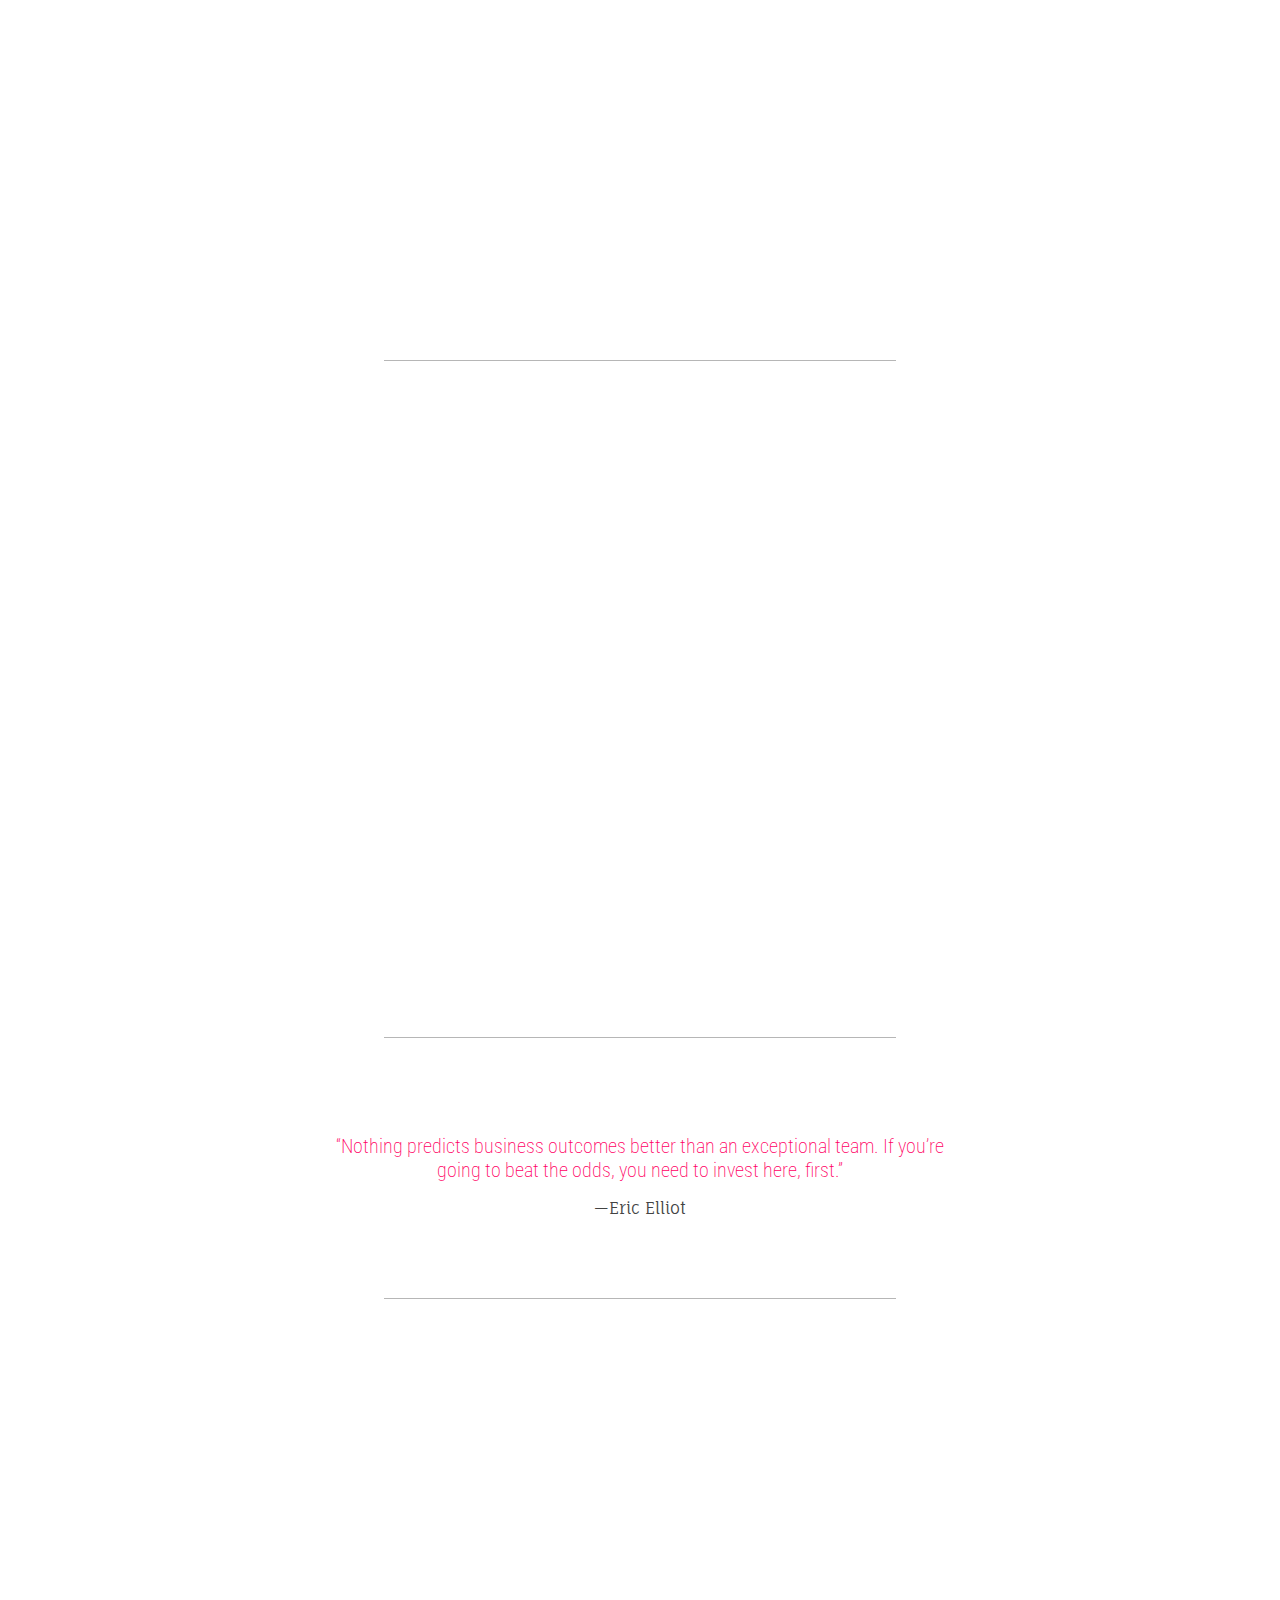
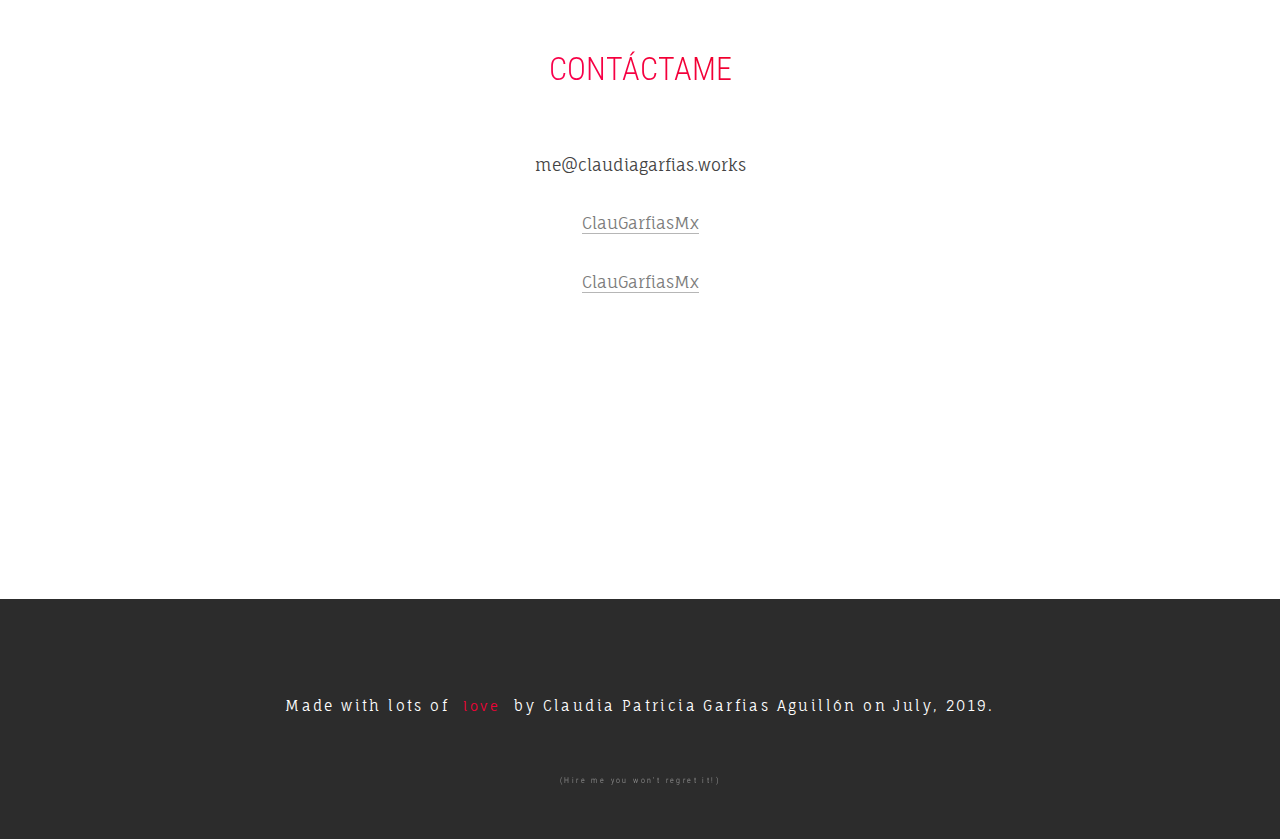
==== commit 020dcb5d: "Copy wrting and some style" ====
--- a/index.html
+++ b/index.html
@@ -39,7 +39,7 @@
           <div id="reload-from-logo" class="main-nav-logo flex-row">
             <img 
             src="https://claudiagarfias.works/assets/logo-clauG.png"/>
-            DESARROLADORA FRONT END + DISEÑADORA GRÁFICA</div>
+            DESARROLADORA FRONT END & DISEÑADORA GRÁFICA</div>
         </div>
         <div id="main-menu" class="flex-row">
           <ul class="flex-row">
@@ -88,28 +88,38 @@
       <section id="content">
         <!-- /////// ABOUT ME /////// -->
         <article class="about-me-article flex-center" id="about">
+          
           <div>
             <header data-aos="zoom-out-down">
-              <img
-                class="logo-cg"
-                src="https://claudiagarfias.works/assets/logo-clauG.jpg"
-              />
-
-              <h2 class="h2-styled">Soy Desarrolladora Front End + Diseñadora Gráfica</h2>
-              <h3>
-                <p
-                  href=""
-                  class="typewrite"
-                  data-period="=1500"
-                  data-type='[ "Autodidacta", "Trabajo en Equipo","Flexible", "Retributiva", "Creativa",  "Honesta", "Feedback Efectivo" ]'
-                >
-                  <span class="wrap"></span>
-                </p>
-              </h3>
+              <h2 class="h2-styled">Soy Desarrolladora Front End & Diseñadora Gráfica</h2>
             </header>
+
             <div data-aos="zoom-out-up">
               <p class="about-me-p">
-                Aprendí de forma<strong> autodidacta</strong>
+                Diseñar soluciones y aprender continuamente son mis motores. 
+                Disfruto encontrar respuestas eficientes y siendo autodidacta. 
+                Así aprendí a usar <strong>WordPress, HTML y CSS3</strong>.
+                Me capacité como <strong>Front End Developer</strong> en el Bootcamp para mujeres
+                de <a href="https://laboratoria.la" target="_blank" rel="noopener noreferrer">Laboratoria</a>
+                 y desarrollé aplicaciones web con <strong>JavaScript
+                y React JS</strong> basada en la <strong>metodología Ágil</strong>.</p>
+
+                <p class="about-me-p">Soy capaz de construir aplicaciones web eficientes,
+                atractivas y significativas para las personas. Estoy lista para colaborar en proyectos 
+                que me impulsen a seguir creciendo y aprendiendo en cualquier equipo de desarrollo.</p>
+                <h3>
+                    <p
+                      href=""
+                      class="typewrite"
+                      data-period="=1500"
+                      data-type='[ "Autodidacta", "Trabajo en Equipo","Flexible", "Retributiva", "Creativa",  "Honesta", "Feedback Efectivo" ]'
+                    >
+                      <!-- <span class="wrap"></span> -->
+                    </p>
+                  </h3>
+                  <img class="logo-cg" src="https://claudiagarfias.works/assets/logo-clauG.jpg"/>
+
+                <!-- Aprendí de forma<strong> autodidacta</strong>
                 a construir sitios web con
                 <strong>WordPress, HTML y CSS</strong>. Luego entré al Bootcamp
                 de <a href="https://laboratoria.la" target="_blank" rel="noopener noreferrer">Laboratoria</a>
@@ -128,8 +138,8 @@
                 generar un <strong>impacto positivo en la sociedad </strong>
                 <a href="https://medium.com/@apps_71580/git-recetas-por-git-newbie-2e9ab75a8c0f"
                   target="_blank" rel="noopener noreferrer" rel="noopener noreferrer"
-                  >compartiendo</a> lo que aprendo con otros. Soy<strong>honesta, trabajo duro y soy buena resolviendo
-                  problemas</strong>.</p>
+                  >compartiendo</a> lo que aprendo con otros. Soy<strong> honesta, trabajo duro y soy buena resolviendo
+                  problemas</strong>.</p> -->
 
             </div>
           </div>
@@ -207,7 +217,7 @@
                   <figcaption>
                     <h3><span>Back to the oldies</span>: OMDB Api</h3>
 
-                    <p class="project-link">
+                    <p class="project-link">Links:
                       <a
                         href="https://claudiagarfias.works/laboratoria/hackamovies/"
                         target="_blank" rel="noopener noreferrer" rel="noopener noreferrer"
@@ -221,8 +231,7 @@
                       </a>
                     </p>
                     <p>
-                      Fetch de data de OMDB Api: visualización de data de API
-                      externa.
+                      Buscador de películas y series por décadas: Fetch de data de OMDB Api.
                     </p>
                     <p>
                       Tecnologías usadas: <br /><strong>
@@ -242,7 +251,7 @@
                   <figcaption>
                     <h3><span>Data</span>: Banco Mundial</h3>
 
-                    <p class="project-link">
+                    <p class="project-link">Links:
                       <a
                         href="https://claudiagarfias.works/laboratoria/datalovers/"
                         target="_blank" rel="noopener noreferrer"
@@ -283,7 +292,7 @@
                   <figcaption>
                     <h3><span>Easy Login</span>: Firebase para DB</h3>
 
-                    <p class="project-link">
+                    <p class="project-link">Links:
                       <a
                         href="https://daphnemx.github.io/GDL002-visitors/src/index.html"
                         target="_blank" rel="noopener noreferrer"
@@ -318,7 +327,7 @@
                   <figcaption>
                     <h3><span>BurgerQueen</span>: React JS</h3>
 
-                    <p class="project-link">
+                    <p class="project-link">Links:
                       <a
                         href="https://claugarfiasmx.github.io/gdl002-burger-queen/#/"
                         target="_blank" rel="noopener noreferrer"
@@ -332,7 +341,7 @@
                       </a>
                     </p>
                     <p>
-                      Mi primer proyecto con React JS: App para levantar pedidos
+                      Mi primer proyecto con React JS: App para tomar pedidos
                       en un restaurante, Firebase para DB.
                     </p>
                     <p>
@@ -352,7 +361,7 @@
                   <figcaption>
                     <h3><span>Find&Eat</span>: Google Maps API</h3>
 
-                    <p class="project-link">
+                    <p class="project-link">Links:
                       <a
                         href="https://claudiagarfias.works/laboratoria/foodmaps/"
                         target="_blank" rel="noopener noreferrer"
@@ -393,8 +402,8 @@
                   <figcaption>
                     <h3><span>Bamsa</span>: WordPress</h3>
 
-                    <p class="project-link">
-                      <a href="https://bamsa.com.mx" target="_blank" rel="noopener noreferrer"
+                    <p class="project-link">Links:
+                      <a href="https://bamsa.sektor33.de" target="_blank" rel="noopener noreferrer"
                         ><i class="fa fa-hand-pointer-o" aria-hidden="true"></i> Website
                       </a>
                     </p>
@@ -420,7 +429,7 @@
                   <figcaption>
                     <h3><span>RBP Metalurgia</span>: WordPress</h3>
 
-                    <p class="project-link">
+                    <p class="project-link">Links:
                       <a href="http://fundicion.sektor33.de/" target="_blank" rel="noopener noreferrer"
                         ><i class="fa fa-hand-pointer-o" aria-hidden="true"></i> Website
                       </a>
@@ -446,7 +455,7 @@
                   <figcaption>
                     <h3><span>Aluminio Industrial</span>: WordPress</h3>
 
-                    <p class="project-link">
+                    <p class="project-link">Links:
                       <a href="https://aluminioindustrial.mx" target="_blank" rel="noopener noreferrer"
                         ><i class="fa fa-hand-pointer-o" aria-hidden="true"></i> Website
                       </a>
--- a/style.css
+++ b/style.css
@@ -177,9 +177,9 @@
   color: #f40037;
 }
 .logo-cg {
-  width: 7rem;
+  width: 5rem;
   padding: 0.25rem;
-  margin: 0rem 2rem 3rem 2rem;
+  margin: 1rem auto 0 auto;
 }
 
 .iam {
@@ -232,7 +232,7 @@
 .typewrite {
   font-family: "Roboto Condensed", sans-serif;
   font-size: 1.5rem;
-  margin: 3rem 0.5rem;
+  margin: 2rem auto;
   font-weight: 200;
   color: #868686;
   text-transform: uppercase;
@@ -334,7 +334,7 @@
 }
 
 .project-card figure figcaption {
-  padding: 1.5rem;
+  padding: 0.5rem;
   color: #fff;
   font-size: 1.25em;
   -webkit-backface-visibility: hidden;
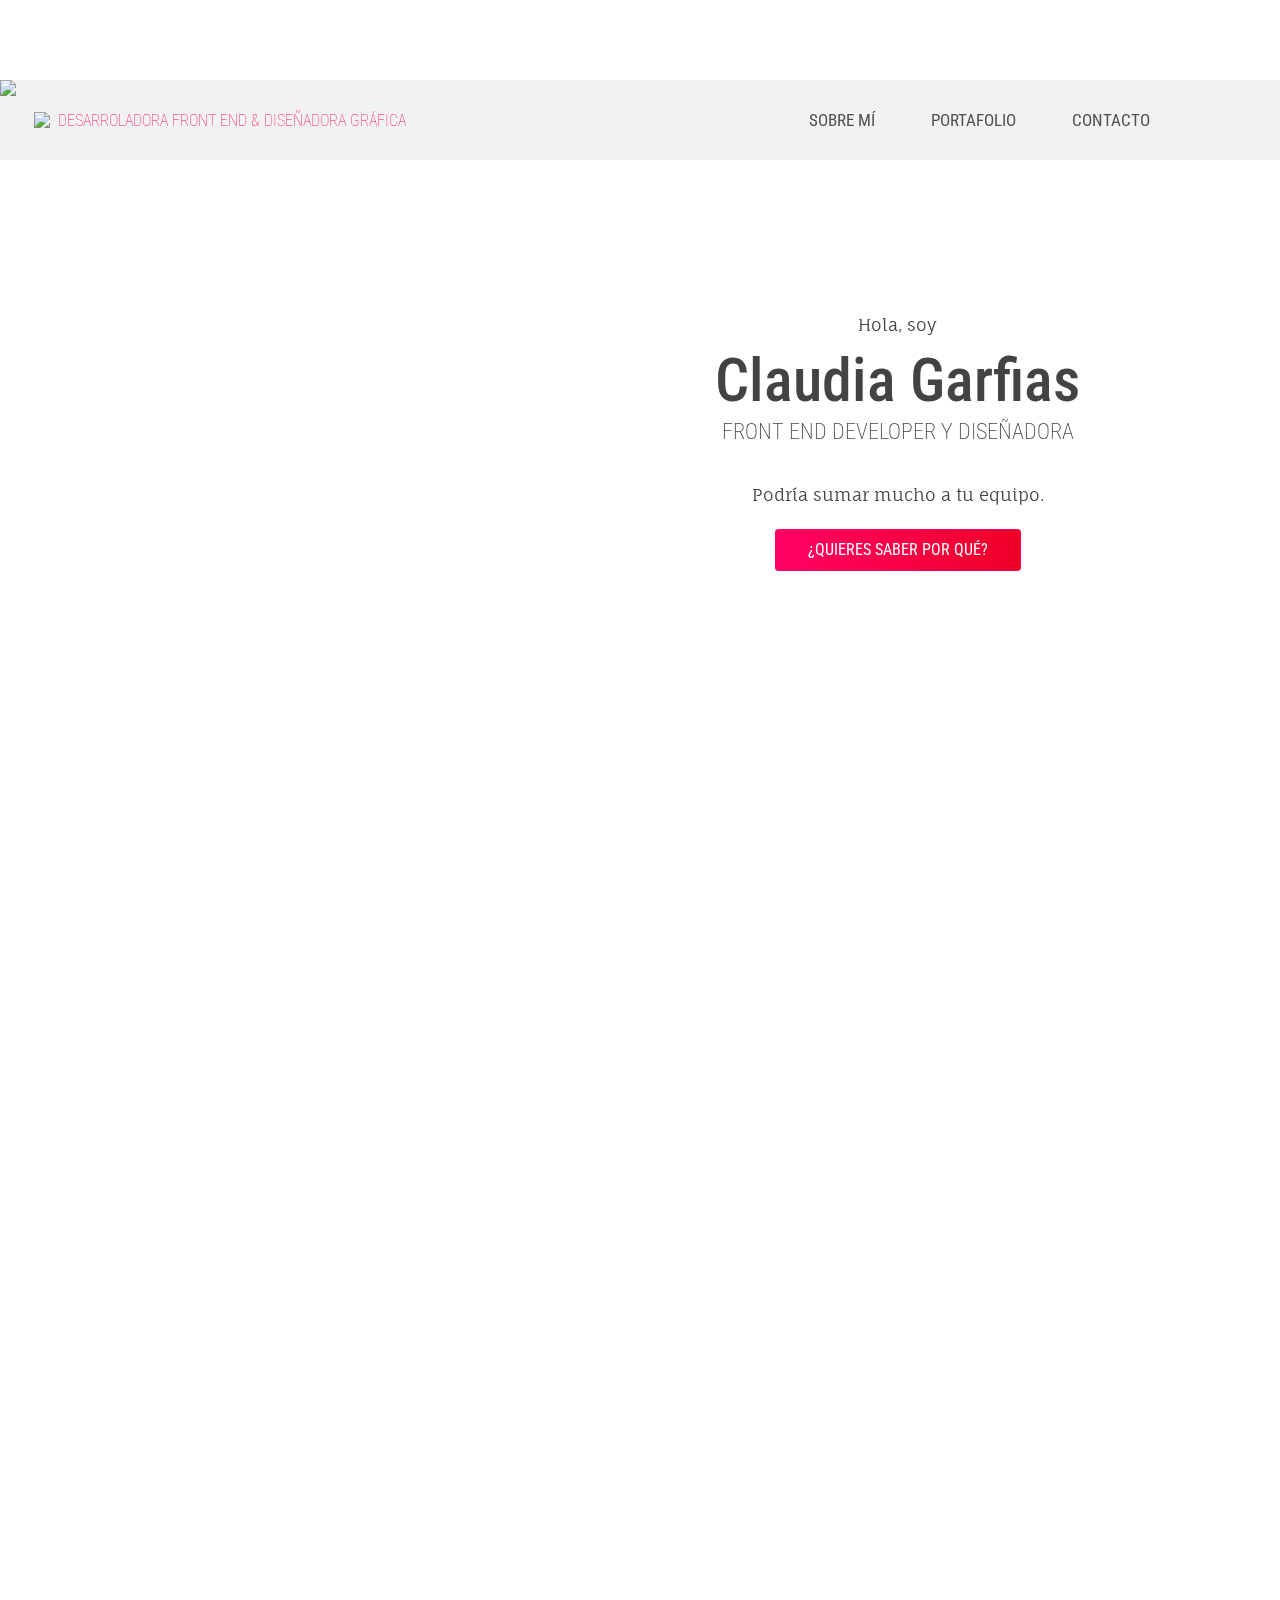
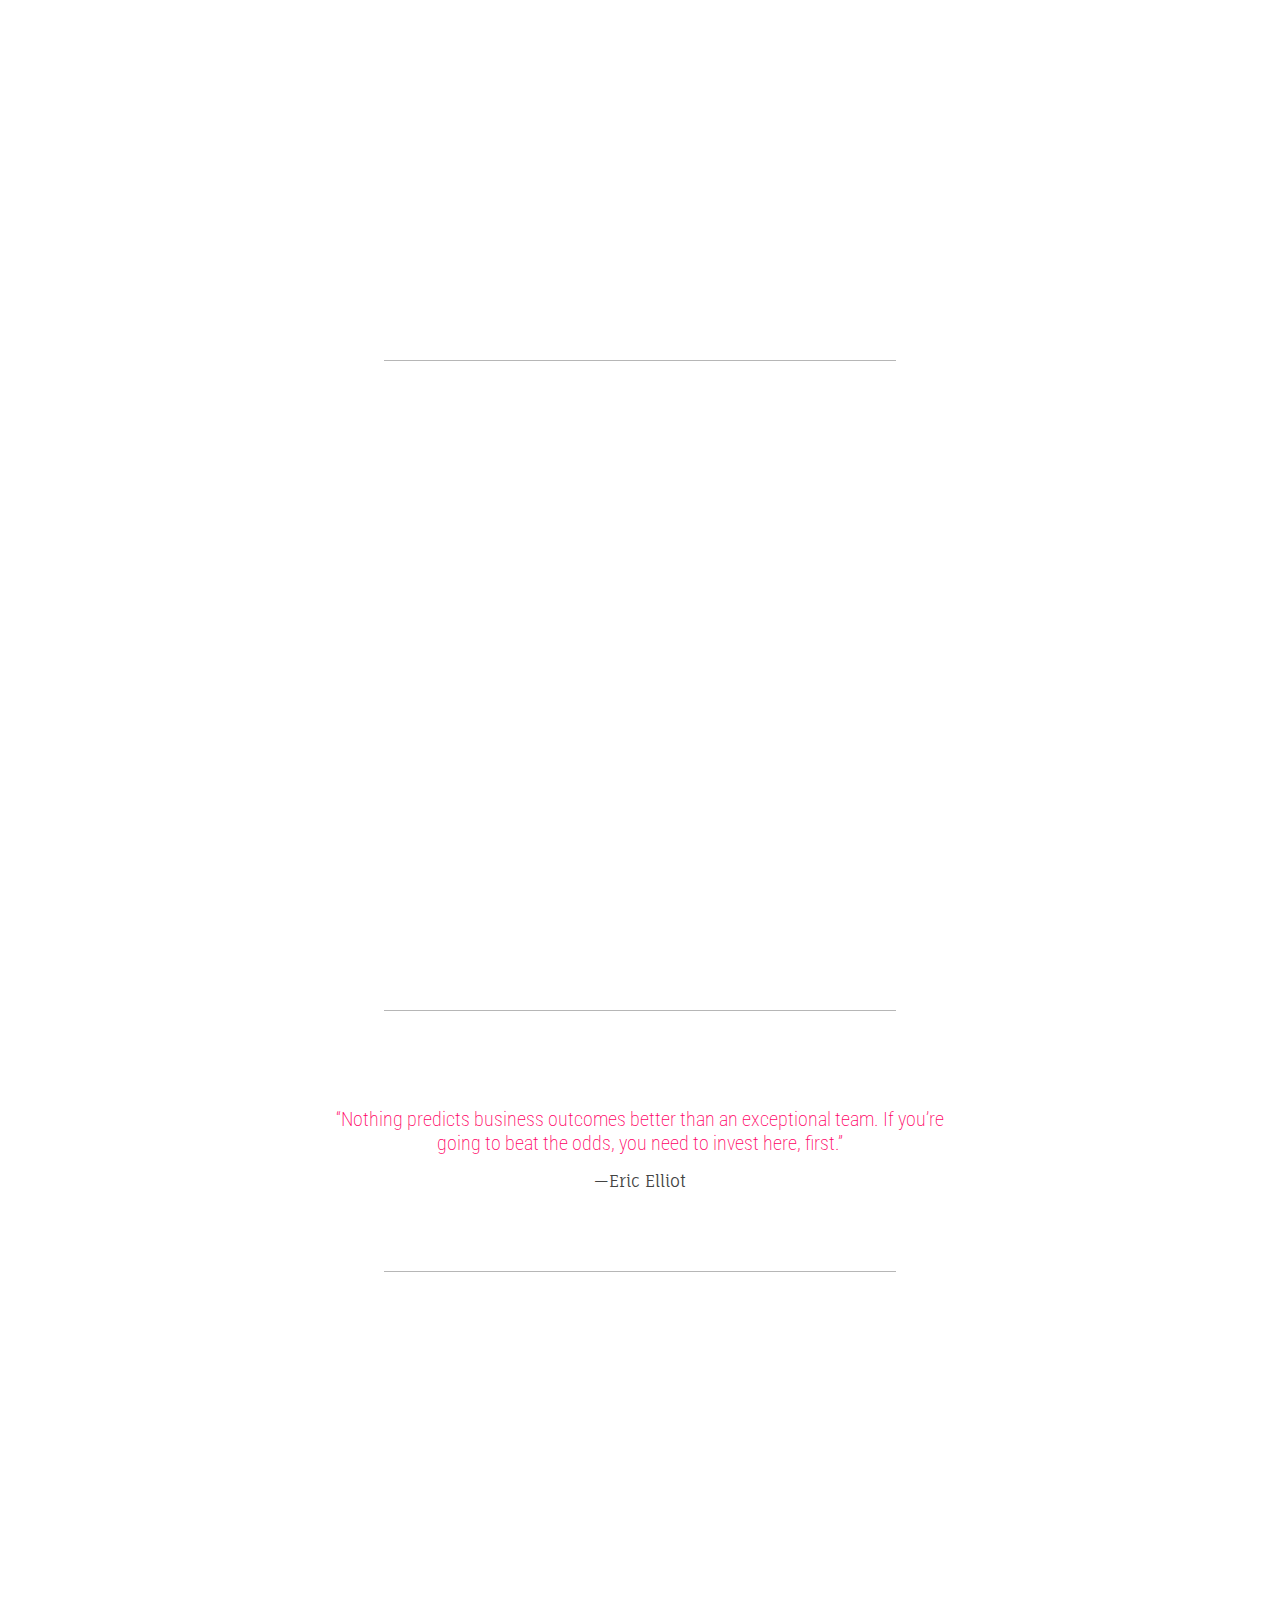
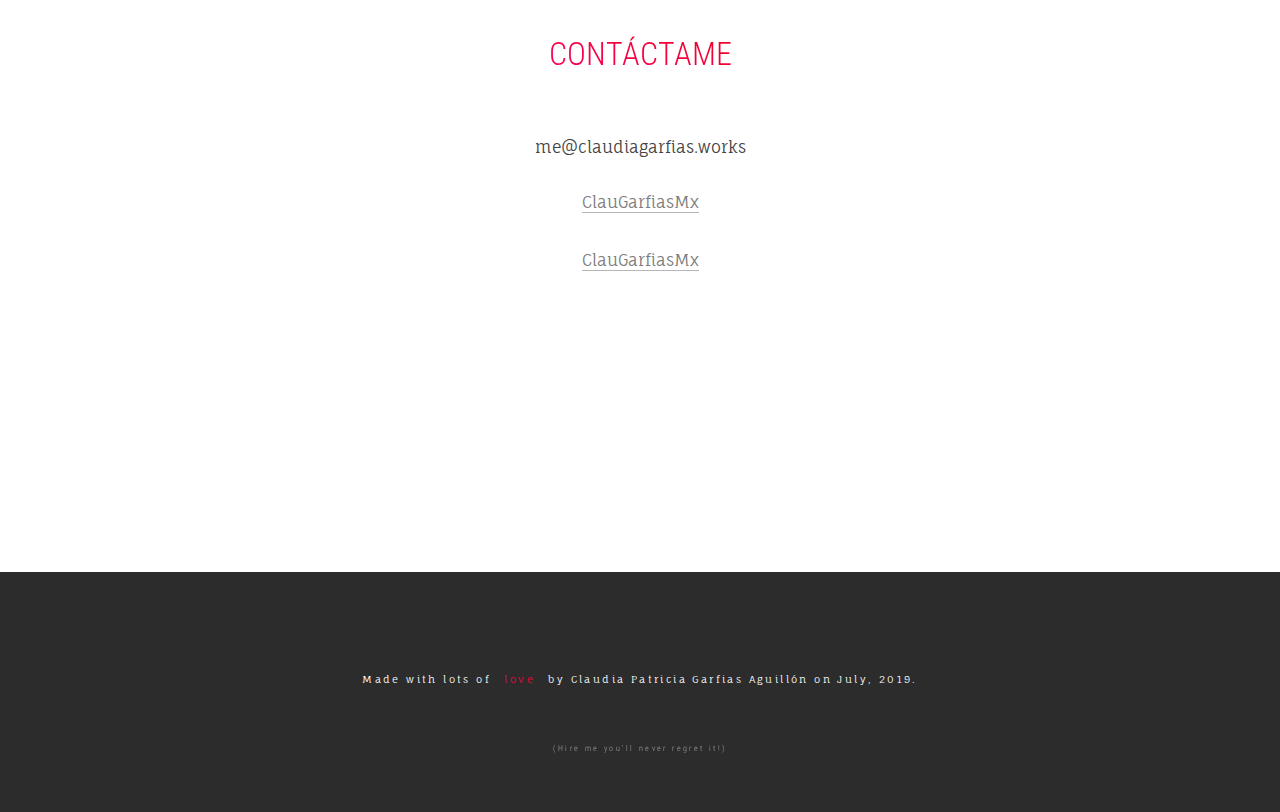
==== commit 5379ec42: "Some iteration" ====
--- a/index.html
+++ b/index.html
@@ -96,17 +96,18 @@
 
             <div data-aos="zoom-out-up">
               <p class="about-me-p">
-                Diseñar soluciones y aprender continuamente son mis motores. 
-                Disfruto encontrar respuestas eficientes y siendo autodidacta. 
+                <strong>Aprender continuamente y diseñar soluciones</strong> son mis motores, disfruto 
+                encontrar respuestas eficientes siendo autodidacta. 
                 Así aprendí a usar <strong>WordPress, HTML y CSS3</strong>.
                 Me capacité como <strong>Front End Developer</strong> en el Bootcamp para mujeres
                 de <a href="https://laboratoria.la" target="_blank" rel="noopener noreferrer">Laboratoria</a>
-                 y desarrollé aplicaciones web con <strong>JavaScript
+                donde desarrollé aplicaciones web con <strong>JavaScript
                 y React JS</strong> basada en la <strong>metodología Ágil</strong>.</p>
 
-                <p class="about-me-p">Soy capaz de construir aplicaciones web eficientes,
-                atractivas y significativas para las personas. Estoy lista para colaborar en proyectos 
+                <p class="about-me-p">Soy capaz de <strong>aplicaciones web eficientes,
+                atractivas y significativas para las personas</strong>. Estoy lista para <strong>colaborar</strong> en proyectos 
                 que me impulsen a seguir creciendo y aprendiendo en cualquier equipo de desarrollo.</p>
+                <img class="logo-cg" src="https://claudiagarfias.works/assets/logo-clauG.jpg"/>
                 <h3>
                     <p
                       href=""
@@ -117,7 +118,7 @@
                       <!-- <span class="wrap"></span> -->
                     </p>
                   </h3>
-                  <img class="logo-cg" src="https://claudiagarfias.works/assets/logo-clauG.jpg"/>
+                  
 
                 <!-- Aprendí de forma<strong> autodidacta</strong>
                 a construir sitios web con
@@ -329,7 +330,7 @@
 
                     <p class="project-link">Links:
                       <a
-                        href="https://claugarfiasmx.github.io/gdl002-burger-queen/#/"
+                        href="https://burgerqueen.claudiagarfias.works"
                         target="_blank" rel="noopener noreferrer"
                         ><i class="fa fa-hand-pointer-o" aria-hidden="true"></i> Demo
                       </a>
@@ -500,25 +501,24 @@
           <div>
             <h2 class="h2-styled">Contáctame</h2>
             <div>
-              <p class="about-me-p"><i class="fa fa-envelope"></i>
-                me@claudiagarfias.works
-              </p>
-              <p class="about-me-p">
-                <i class="fa fa-linkedin" aria-hidden="true"></i>
-                <a
+              <p class="about-me-p fa-p"><i class="fa fa-envelope"></i></p>
+              <p> me@claudiagarfias.works</p>
+              <p class="about-me-p fa-p">
+                <i class="fa fa-linkedin" aria-hidden="true"></i></p>
+              <p class="about-me-p fa-p-link"><a
                   href="https://www.linkedin.com/in/ClauGarfiasMx/"
                   target="_blank" rel="noopener noreferrer"
-                  >ClauGarfiasMx </a
-                ></p><p class="about-me-p"><i class="fa fa-github" aria-hidden="true"></i>
-                <a href="https://github.com/ClauGarfiasMx" target="_blank" rel="noopener noreferrer"
-                  >ClauGarfiasMx</a
-                >
+                  >ClauGarfiasMx </a></p>
+              <p class="about-me-p fa-p"><i class="fa fa-github" aria-hidden="true"></i></p>
+              <p class="about-me-p fa-p-link"><a 
+                href="https://github.com/ClauGarfiasMx"
+                target="_blank" rel="noopener noreferrer">ClauGarfiasMx</a>
               </p>
             </div>
           </div>
         </article>
       </section>
-      <footer class="flex-column-center"><p>Made with lots of <span> love </span> by Claudia Patricia Garfias Aguillón on July, 2019.</p><p class="small">(Hire me <i class="fa fa-heart"></i> you won't regret it!)</p></footer>
+      <footer class="flex-column-center"><p>Made with lots of <span> love </span> by Claudia Patricia Garfias Aguillón on July, 2019.</p><p class="small">(Hire me <i class="fa fa-heart"></i> you'll never regret it!)</p></footer>
     </main>
     <!-- Global site tag (gtag.js) - Google Analytics -->
     <script
--- a/style.css
+++ b/style.css
@@ -232,7 +232,7 @@
 .typewrite {
   font-family: "Roboto Condensed", sans-serif;
   font-size: 1.5rem;
-  margin: 2rem auto;
+  margin: 1rem auto;
   font-weight: 200;
   color: #868686;
   text-transform: uppercase;
@@ -462,11 +462,18 @@
 #contact h2 {
   padding-bottom: 2rem;
 }
+.fa-p {
+  margin: 3rem auto -1rem auto;
+}
+
+.fa-p-link {
+  margin: 0.75rem auto 1rem auto;
+}
 
 footer {
   font-family: "Roboto Condensed", serif;
   color: #fff;
-  font-size: 0.85rem;
+  font-size: 0.65rem;
   height: 12rem;
   background-color: #2c2c2c;
   font-weight: 300;
@@ -477,7 +484,7 @@
 footer span {
   color: #f40037;
   font-family: "Fauna One", serif;
-  font-size: 0.8rem;
+  font-size: 0.65rem;
   margin: auto 0.5rem;
 }
 
